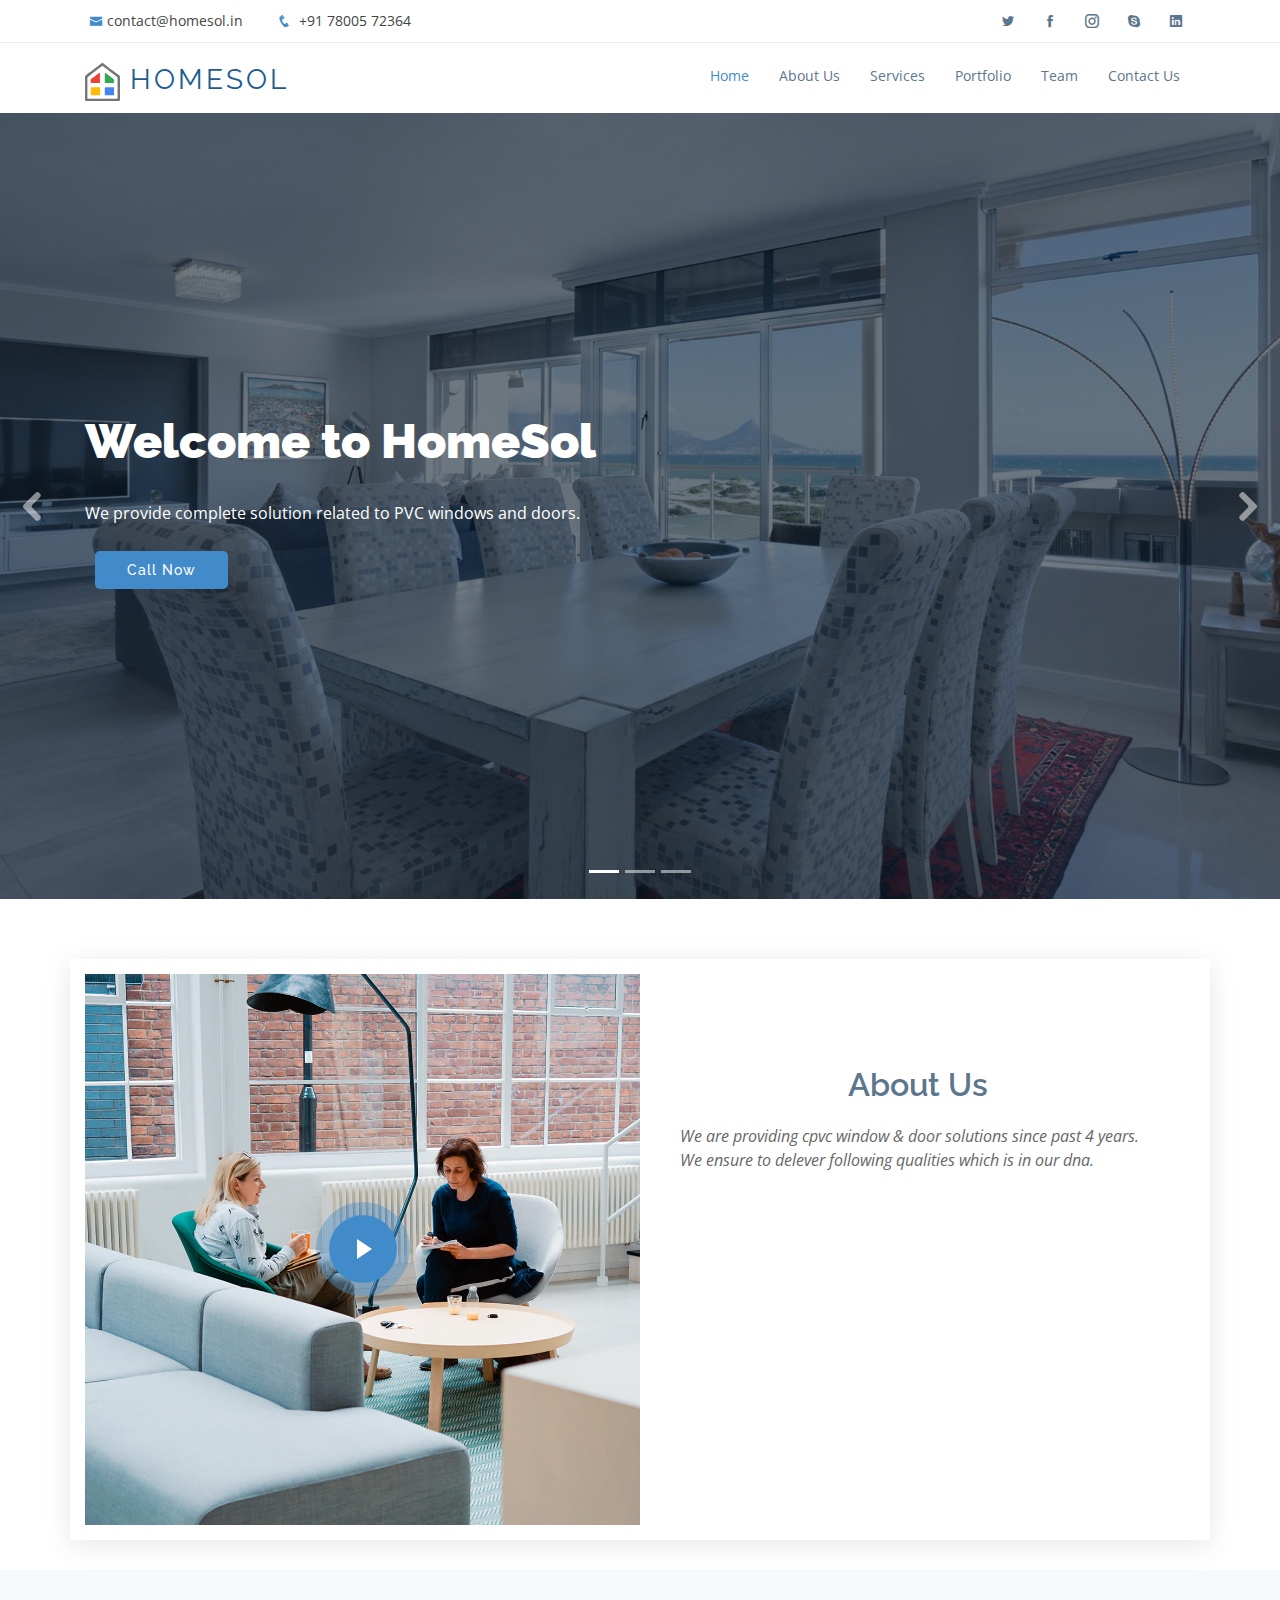
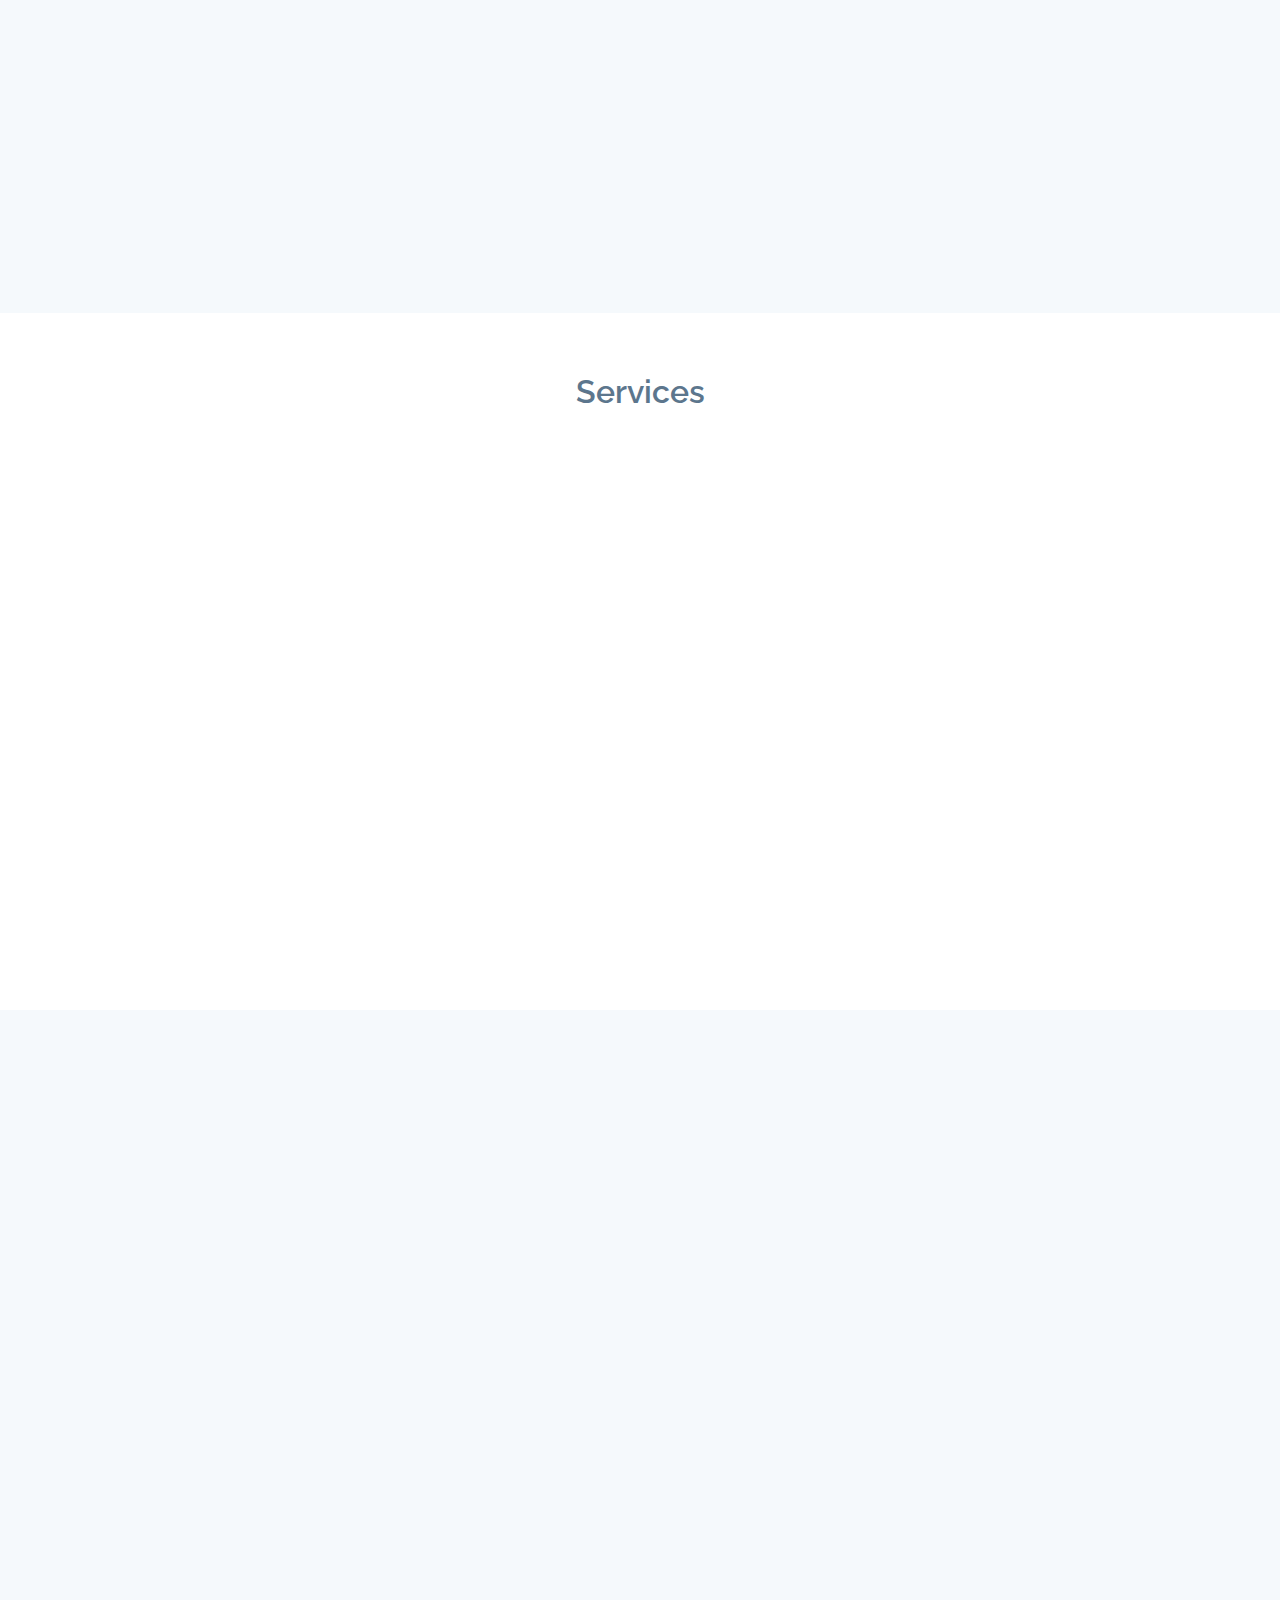
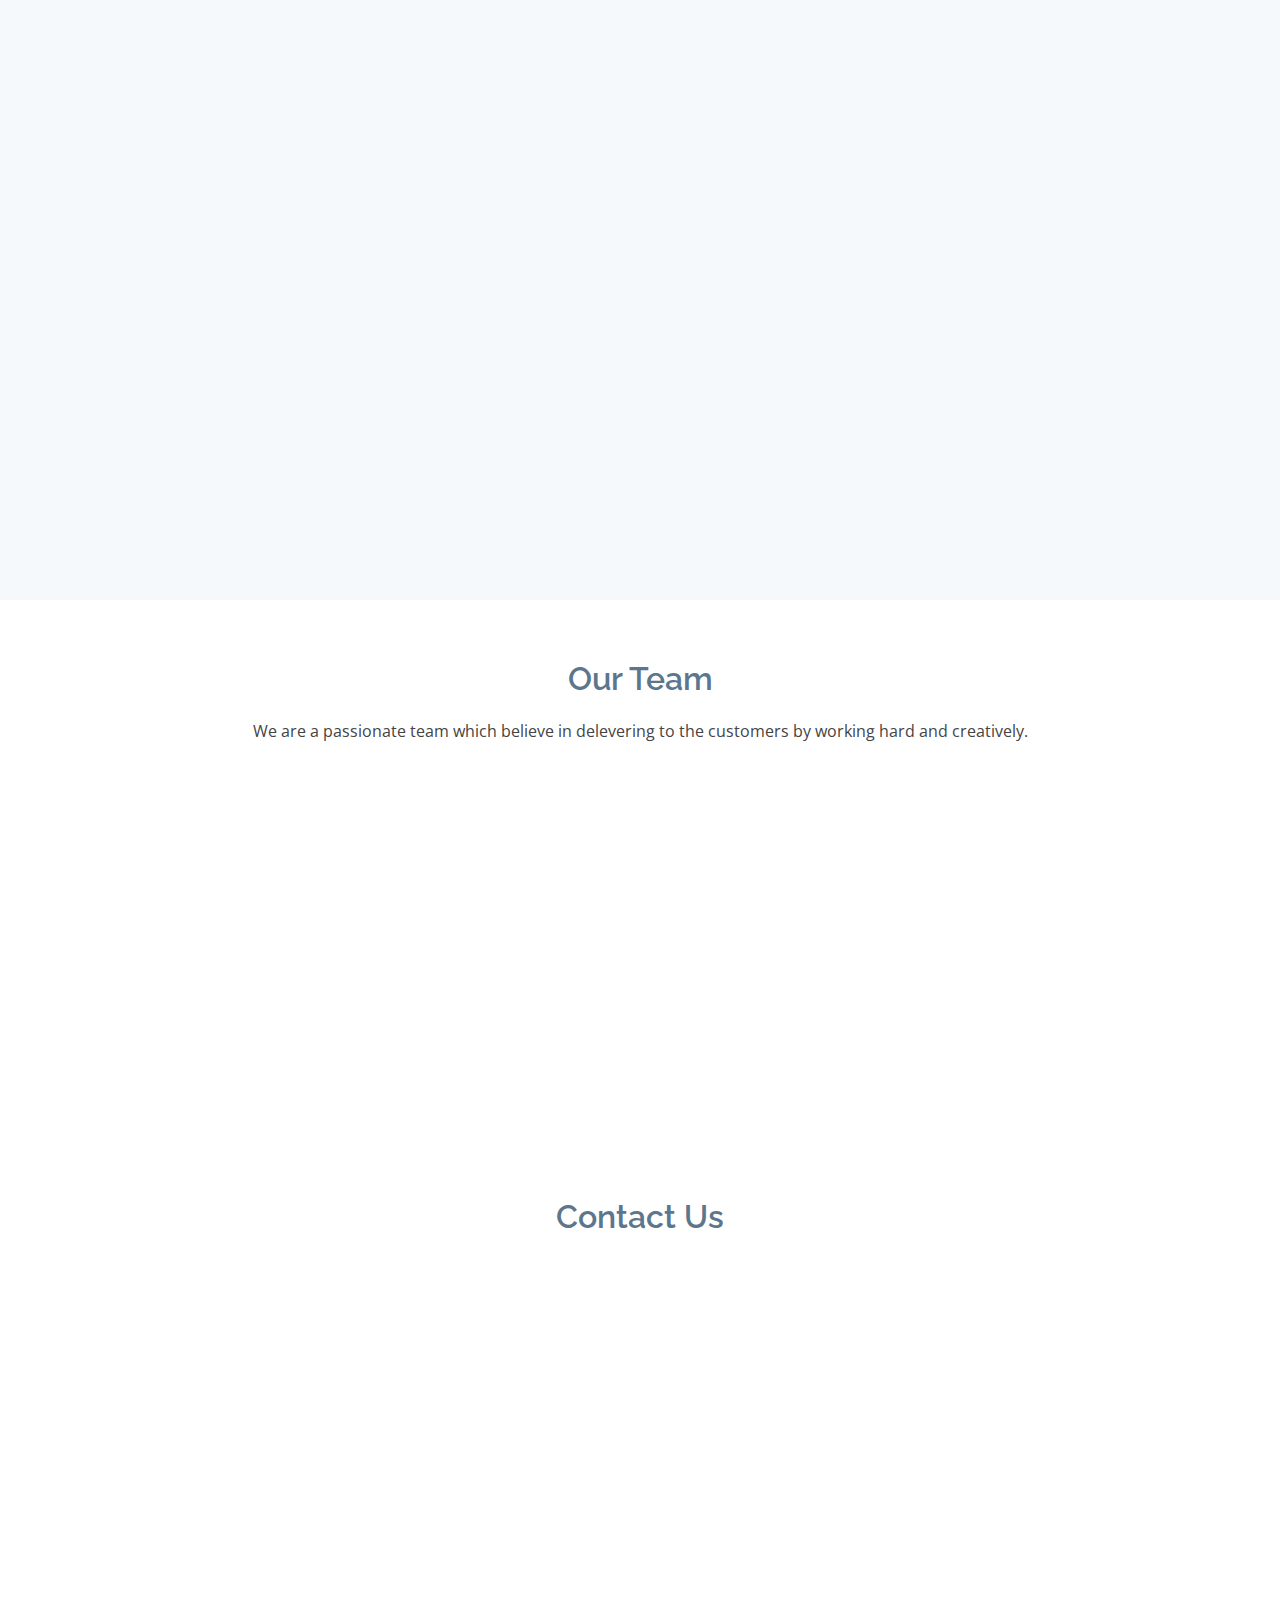
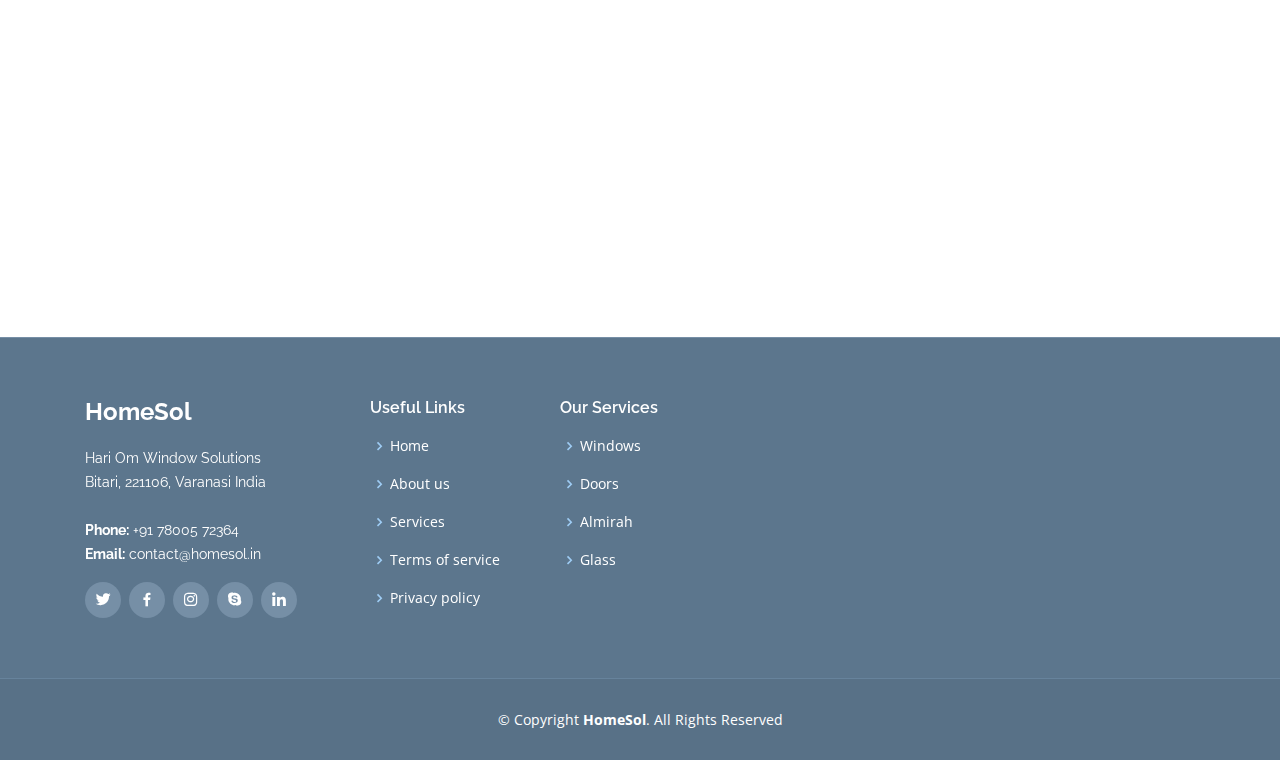
==== index.html @ f5798077 "removed dropdown" ====
<!DOCTYPE html>
<html lang="en">

<head>
  <meta charset="utf-8">
  <meta content="width=device-width, initial-scale=1.0" name="viewport">

  <title>HomeSol - Complete home solution</title>
  <meta content="" name="descriptison">
  <meta content="" name="keywords">

  <!-- Favicons -->
  <link href="assets/img/favicon.png" rel="icon">
  <link href="assets/img/apple-touch-icon.png" rel="apple-touch-icon">

  <!-- Google Fonts -->
  <link href="https://fonts.googleapis.com/css?family=Open+Sans:300,300i,400,400i,600,600i,700,700i|Raleway:300,300i,400,400i,600,600i,700,700i,900" rel="stylesheet">

  <!-- Vendor CSS Files -->
  <link href="assets/vendor/bootstrap/css/bootstrap.min.css" rel="stylesheet">
  <link href="assets/vendor/icofont/icofont.min.css" rel="stylesheet">
  <link href="assets/vendor/boxicons/css/boxicons.min.css" rel="stylesheet">
  <link href="assets/vendor/animate.css/animate.min.css" rel="stylesheet">
  <link href="assets/vendor/venobox/venobox.css" rel="stylesheet">
  <link href="assets/vendor/aos/aos.css" rel="stylesheet">

  <!-- Template Main CSS File -->
  <link href="assets/css/style.css" rel="stylesheet">

  <!-- =======================================================
  * Template Name: HomeSol - v2.0.1
  * Template URL: https://bootstrapmade.com/homesol-one-page-bootstrap-template-free/
  * Author: BootstrapMade.com
  * License: https://bootstrapmade.com/license/
  ======================================================== -->
</head>

<body>

  <!-- ======= Top Bar ======= -->
  <section id="topbar" class="d-none d-lg-block">
    <div class="container clearfix">
      <div class="contact-info float-left">
        <i class="icofont-envelope"></i><a href="mailto:contact@homesol.in">contact@homesol.in</a>
        <i class="icofont-phone"></i><a href="tel: +917800572364"> +91 78005 72364</a>
      </div>
      <div class="social-links float-right">
        <a href="#" class="twitter"><i class="icofont-twitter"></i></a>
        <a href="#" class="facebook"><i class="icofont-facebook"></i></a>
        <a href="#" class="instagram"><i class="icofont-instagram"></i></a>
        <a href="#" class="skype"><i class="icofont-skype"></i></a>
        <a href="#" class="linkedin"><i class="icofont-linkedin"></i></i></a>
      </div>
    </div>
  </section>

  <!-- ======= Header ======= -->
  <header id="header">
    <div class="container">

      <div class="logo float-left">
        <!-- <h1 class="text-light"><a href="index.html"><span>HOMESOL</span></a></h1> -->
        <!-- Uncomment below if you prefer to use an image logo -->
        <!-- <a href="index.html"><img src="assets/img/logo.png" alt="" class="img-fluid"></a>-->
        <h1><a href="index.html"><img src="assets/img/Logo.svg" width="35" height="35" alt="" class="img-fluid"><a href="index.html"><span> HOMESOL</span></a></a></h1>
      </div>

      <nav class="nav-menu float-right d-none d-lg-block">
        <ul>
          <li class="active"><a href="#header">Home</a></li>
          <li><a href="#about">About Us</a></li>
          <li><a href="#services">Services</a></li>
          <li><a href="#portfolio">Portfolio</a></li>
          <li><a href="#team">Team</a></li>
          <!-- <li class="drop-down"><a href="">Drop Down</a>
            <ul>
              <li><a href="#">Drop Down 1</a></li>
              <li class="drop-down"><a href="#">Drop Down 2</a>
                <ul>
                  <li><a href="#">Deep Drop Down 1</a></li>
                  <li><a href="#">Deep Drop Down 2</a></li>
                  <li><a href="#">Deep Drop Down 3</a></li>
                  <li><a href="#">Deep Drop Down 4</a></li>
                  <li><a href="#">Deep Drop Down 5</a></li>
                </ul>
              </li>
              <li><a href="#">Drop Down 3</a></li>
              <li><a href="#">Drop Down 4</a></li>
              <li><a href="#">Drop Down 5</a></li>
            </ul>
          </li> -->
          <li><a href="#contact">Contact Us</a></li>
        </ul>
      </nav><!-- .nav-menu -->

    </div>
  </header><!-- End Header -->

  <!-- ======= Hero Section ======= -->
  <section id="hero">
    <div class="hero-container">
      <div id="heroCarousel" class="carousel slide carousel-fade" data-ride="carousel">

        <ol class="carousel-indicators" id="hero-carousel-indicators"></ol>

        <div class="carousel-inner" role="listbox">

          <!-- Slide 1 -->
          <div class="carousel-item active" style="background-image: url('assets/img/slide/slide-1.jpg');">
            <div class="carousel-container">
              <div class="carousel-content container">
                <h2 class="animated fadeInDown">Welcome to <span>HomeSol</span></h2>
                <p class="animated fadeInUp">We provide complete solution related to PVC windows and doors.</p>
                <a href="tel: +917800572364" class="btn-get-started animated fadeInUp scrollto">Call Now</a>
              </div>
            </div>
          </div>

          <!-- Slide 2 -->
          <div class="carousel-item" style="background-image: url('assets/img/slide/slide-2.jpg');">
            <div class="carousel-container">
              <div class="carousel-content container">
                <h2 class="animated fadeInDown">Best CPVC windows</h2>
                <p class="animated fadeInUp">We provide complete solution related to PVC windows and doors.</p>
                <a href="tel: +917800572364" class="btn-get-started animated fadeInUp scrollto">Call Now</a>
              </div>
            </div>
          </div>

          <!-- Slide 3 -->
          <div class="carousel-item" style="background-image: url('assets/img/slide/slide-3.jpg');">
            <div class="carousel-container">
              <div class="carousel-content container">
                <h2 class="animated fadeInDown">Best CPVC doors</h2>
                <p class="animated fadeInUp">We provide complete solution related to PVC windows and doors.</p>
                <a href="tel: +917800572364" class="btn-get-started animated fadeInUp scrollto">Call Now</a>
              </div>
            </div>
          </div>

        </div>

        <a class="carousel-control-prev" href="#heroCarousel" role="button" data-slide="prev">
          <span class="carousel-control-prev-icon icofont-rounded-left" aria-hidden="true"></span>
          <span class="sr-only">Previous</span>
        </a>
        <a class="carousel-control-next" href="#heroCarousel" role="button" data-slide="next">
          <span class="carousel-control-next-icon icofont-rounded-right" aria-hidden="true"></span>
          <span class="sr-only">Next</span>
        </a>

      </div>
    </div>
  </section><!-- End Hero -->

  <main id="main">

    <!-- ======= About Us Section ======= -->
    <section id="about" class="about">
      <div class="container">

        <div class="row no-gutters">
          <div class="col-lg-6 video-box">
            <img src="assets/img/about.jpg" class="img-fluid" alt="">
            <a href="https://www.youtube.com/watch?v=jDDaplaOz7Q" class="venobox play-btn mb-4" data-vbtype="video" data-autoplay="true"></a>
          </div>

          <div class="col-lg-6 d-flex flex-column justify-content-center about-content">

            <div class="section-title">
              <h2>About Us</h2>
              <p>We are providing cpvc window & door solutions since past 4 years. We ensure to delever following qualities which is in our dna.</p>
            </div>

            <div class="icon-box" data-aos="fade-up" data-aos-delay="100">
              <div class="icon"><i class="bx bx-fingerprint"></i></div>
              <h4 class="title"><a href="">Long Lasting</a></h4>
              <p class="description">We ensure to use best materials availabe in the domain to ensure the long life of the products we delever.</p>
            </div>

            <div class="icon-box" data-aos="fade-up" data-aos-delay="100">
              <div class="icon"><i class="bx bx-gift"></i></div>
              <h4 class="title"><a href="">Plesant desing</a></h4>
              <p class="description">We also carefully design the modern products which attracts the people</p>
            </div>

          </div>
        </div>

      </div>
    </section><!-- End About Us Section -->

    <!-- ======= About Lists Section ======= -->
    
    <!-- <section class="about-lists">
      <div class="container">

        <div class="row no-gutters">

          <div class="col-lg-4 col-md-6 content-item" data-aos="fade-up">
            <span>01</span>
            <h4>Lorem Ipsum</h4>
            <p>Ulamco laboris nisi ut aliquip ex ea commodo consequat. Et consectetur ducimus vero placeat</p>
          </div>

          <div class="col-lg-4 col-md-6 content-item" data-aos="fade-up" data-aos-delay="100">
            <span>02</span>
            <h4>Repellat Nihil</h4>
            <p>Dolorem est fugiat occaecati voluptate velit esse. Dicta veritatis dolor quod et vel dire leno para dest</p>
          </div>

          <div class="col-lg-4 col-md-6 content-item" data-aos="fade-up" data-aos-delay="200">
            <span>03</span>
            <h4> Ad ad velit qui</h4>
            <p>Molestiae officiis omnis illo asperiores. Aut doloribus vitae sunt debitis quo vel nam quis</p>
          </div>

          <div class="col-lg-4 col-md-6 content-item" data-aos="fade-up" data-aos-delay="300">
            <span>04</span>
            <h4>Repellendus molestiae</h4>
            <p>Inventore quo sint a sint rerum. Distinctio blanditiis deserunt quod soluta quod nam mider lando casa</p>
          </div>

          <div class="col-lg-4 col-md-6 content-item" data-aos="fade-up" data-aos-delay="400">
            <span>05</span>
            <h4>Sapiente Magnam</h4>
            <p>Vitae dolorem in deleniti ipsum omnis tempore voluptatem. Qui possimus est repellendus est quibusdam</p>
          </div>

          <div class="col-lg-4 col-md-6 content-item" data-aos="fade-up" data-aos-delay="500">
            <span>06</span>
            <h4>Facilis Impedit</h4>
            <p>Quis eum numquam veniam ea voluptatibus voluptas. Excepturi aut nostrum repudiandae voluptatibus corporis sequi</p>
          </div>

        </div>

      </div>
    </section> -->
    
    <!-- End About Lists Section -->

    <!-- ======= Counts Section ======= -->
    <section class="counts section-bg">
      <div class="container">

        <div class="row">

          <div class="col-lg-3 col-md-6 text-center" data-aos="fade-up">
            <div class="count-box">
              <i class="icofont-simple-smile" style="color: #20b38e;"></i>
              <span data-toggle="counter-up">232</span>
              <p>Happy Clients</p>
            </div>
          </div>

          <div class="col-lg-3 col-md-6 text-center" data-aos="fade-up" data-aos-delay="200">
            <div class="count-box">
              <i class="icofont-document-folder" style="color: #c042ff;"></i>
              <span data-toggle="counter-up">521</span>
              <p>Projects</p>
            </div>
          </div>

          <div class="col-lg-3 col-md-6 text-center" data-aos="fade-up" data-aos-delay="400">
            <div class="count-box">
              <i class="icofont-live-support" style="color: #46d1ff;"></i>
              <span data-toggle="counter-up">1,463</span>
              <p>Hours Of Support</p>
            </div>
          </div>

          <div class="col-lg-3 col-md-6 text-center" data-aos="fade-up" data-aos-delay="600">
            <div class="count-box">
              <i class="icofont-users-alt-5" style="color: #ffb459;"></i>
              <span data-toggle="counter-up">15</span>
              <p>Hard Workers</p>
            </div>
          </div>

        </div>

      </div>
    </section><!-- End Counts Section -->

    <!-- ======= Services Section ======= -->
    <section id="services" class="services">
      <div class="container">

        <div class="section-title">
          <h2>Services</h2>
        </div>

        <div class="row">
          <div class="col-lg-4 col-md-6 icon-box" data-aos="fade-up">
            <div class="icon"><i class="icofont-computer"></i></div>
            <h4 class="title"><a href="">Windows</a></h4>
            <p class="description">We are experienced in designing and manufacturing customized windows with multiple desings and colours</p>
          </div>
          <div class="col-lg-4 col-md-6 icon-box" data-aos="fade-up" data-aos-delay="100">
            <div class="icon"><i class="icofont-chart-bar-graph"></i></div>
            <h4 class="title"><a href="">Doors</a></h4>
            <p class="description">We are experienced in designing and manufacturing customized doors with multiple desings and colours</p>
          </div>
          <div class="col-lg-4 col-md-6 icon-box" data-aos="fade-up" data-aos-delay="200">
            <div class="icon"><i class="icofont-earth"></i></div>
            <h4 class="title"><a href="">Almirah</a></h4>
            <p class="description">We are experienced in designing and manufacturing customized almiras with multiple desings and colours</p>
          </div>
          <div class="col-lg-4 col-md-6 icon-box" data-aos="fade-up" data-aos-delay="300">
            <div class="icon"><i class="icofont-image"></i></div>
            <h4 class="title"><a href="">Exterial windows</a></h4>
            <p class="description">We are experienced in designing and manufacturing customized external windows with glass to protect from rain and wind</p>
          </div>
          <div class="col-lg-4 col-md-6 icon-box" data-aos="fade-up" data-aos-delay="400">
            <div class="icon"><i class="icofont-settings"></i></div>
            <h4 class="title"><a href="">Glasses</a></h4>
            <p class="description">We provide solutions with toughened and colourful glasses</p>
          </div>
  
        </div>

      </div>
    </section><!-- End Services Section -->

    <!-- ======= Our Portfolio Section ======= -->
    <section id="portfolio" class="portfolio section-bg">
      <div class="container" data-aos="fade-up" data-aos-delay="100">

        <div class="section-title">
          <h2>Our Portfolio</h2>
          <p>We have worked on 100s of sites. some of the examples are provided below</p>
        </div>

        <div class="row">
          <div class="col-lg-12">
            <ul id="portfolio-flters">
              <li data-filter="*" class="filter-active">All</li>
              <li data-filter=".filter-app">Window</li>
              <li data-filter=".filter-card">Door</li>
              <li data-filter=".filter-web">Almirah</li>
            </ul>
          </div>
        </div>

        <div class="row portfolio-container">

          <div class="col-lg-4 col-md-6 portfolio-item filter-app">
            <div class="portfolio-wrap">
              <img src="assets/img/portfolio/portfolio-1.jpg" class="img-fluid" alt="">
              <div class="portfolio-info">
                <h4>Window 1</h4>
                <p>Window</p>
                <div class="portfolio-links">
                  <a href="assets/img/portfolio/portfolio-1.jpg" data-gall="portfolioGallery" class="venobox" title="Window 1"><i class="icofont-eye"></i></a>
                  <a href="#" title="More Details"><i class="icofont-external-link"></i></a>
                </div>
              </div>
            </div>
          </div>

          <div class="col-lg-4 col-md-6 portfolio-item filter-web">
            <div class="portfolio-wrap">
              <img src="assets/img/portfolio/portfolio-2.jpg" class="img-fluid" alt="">
              <div class="portfolio-info">
                <h4>Almirah 3</h4>
                <p>Almirah</p>
                <div class="portfolio-links">
                  <a href="assets/img/portfolio/portfolio-2.jpg" data-gall="portfolioGallery" class="venobox" title="Almirah 3"><i class="icofont-eye"></i></a>
                  <a href="#" title="More Details"><i class="icofont-external-link"></i></a>
                </div>
              </div>
            </div>
          </div>

          <div class="col-lg-4 col-md-6 portfolio-item filter-app">
            <div class="portfolio-wrap">
              <img src="assets/img/portfolio/portfolio-3.jpg" class="img-fluid" alt="">
              <div class="portfolio-info">
                <h4>Window 2</h4>
                <p>Window</p>
                <div class="portfolio-links">
                  <a href="assets/img/portfolio/portfolio-3.jpg" data-gall="portfolioGallery" class="venobox" title="Window 2"><i class="icofont-eye"></i></a>
                  <a href="#" title="More Details"><i class="icofont-external-link"></i></a>
                </div>
              </div>
            </div>
          </div>

          <div class="col-lg-4 col-md-6 portfolio-item filter-card">
            <div class="portfolio-wrap">
              <img src="assets/img/portfolio/portfolio-4.jpg" class="img-fluid" alt="">
              <div class="portfolio-info">
                <h4>Door 2</h4>
                <p>Door</p>
                <div class="portfolio-links">
                  <a href="assets/img/portfolio/portfolio-4.jpg" data-gall="portfolioGallery" class="venobox" title="Door 2"><i class="icofont-eye"></i></a>
                  <a href="#" title="More Details"><i class="icofont-external-link"></i></a>
                </div>
              </div>
            </div>
          </div>

          <div class="col-lg-4 col-md-6 portfolio-item filter-web">
            <div class="portfolio-wrap">
              <img src="assets/img/portfolio/portfolio-5.jpg" class="img-fluid" alt="">
              <div class="portfolio-info">
                <h4>Almirah 2</h4>
                <p>Almirah</p>
                <div class="portfolio-links">
                  <a href="assets/img/portfolio/portfolio-5.jpg" data-gall="portfolioGallery" class="venobox" title="Web 2"><i class="icofont-eye"></i></a>
                  <a href="#" title="More Details"><i class="icofont-external-link"></i></a>
                </div>
              </div>
            </div>
          </div>

          <div class="col-lg-4 col-md-6 portfolio-item filter-app">
            <div class="portfolio-wrap">
              <img src="assets/img/portfolio/portfolio-6.jpg" class="img-fluid" alt="">
              <div class="portfolio-info">
                <h4>Window 3</h4>
                <p>Window</p>
                <div class="portfolio-links">
                  <a href="assets/img/portfolio/portfolio-6.jpg" data-gall="portfolioGallery" class="venobox" title="Window 3"><i class="icofont-eye"></i></a>
                  <a href="#" title="More Details"><i class="icofont-external-link"></i></a>
                </div>
              </div>
            </div>
          </div>

          <div class="col-lg-4 col-md-6 portfolio-item filter-card">
            <div class="portfolio-wrap">
              <img src="assets/img/portfolio/portfolio-7.jpg" class="img-fluid" alt="">
              <div class="portfolio-info">
                <h4>Door 1</h4>
                <p>Door</p>
                <div class="portfolio-links">
                  <a href="assets/img/portfolio/portfolio-7.jpg" data-gall="portfolioGallery" class="venobox" title="Door 1"><i class="icofont-eye"></i></a>
                  <a href="#" title="More Details"><i class="icofont-external-link"></i></a>
                </div>
              </div>
            </div>
          </div>

          <div class="col-lg-4 col-md-6 portfolio-item filter-card">
            <div class="portfolio-wrap">
              <img src="assets/img/portfolio/portfolio-8.jpg" class="img-fluid" alt="">
              <div class="portfolio-info">
                <h4>Door 3</h4>
                <p>Door</p>
                <div class="portfolio-links">
                  <a href="assets/img/portfolio/portfolio-8.jpg" data-gall="portfolioGallery" class="venobox" title="Door 3"><i class="icofont-eye"></i></a>
                  <a href="#" title="More Details"><i class="icofont-external-link"></i></a>
                </div>
              </div>
            </div>
          </div>

          <div class="col-lg-4 col-md-6 portfolio-item filter-web">
            <div class="portfolio-wrap">
              <img src="assets/img/portfolio/portfolio-9.jpg" class="img-fluid" alt="">
              <div class="portfolio-info">
                <h4>Almirah 3</h4>
                <p>Almirah</p>
                <div class="portfolio-links">
                  <a href="assets/img/portfolio/portfolio-9.jpg" data-gall="portfolioGallery" class="venobox" title="Almirah 3"><i class="icofont-eye"></i></a>
                  <a href="#" title="More Details"><i class="icofont-external-link"></i></a>
                </div>
              </div>
            </div>
          </div>

        </div>

      </div>
    </section><!-- End Our Portfolio Section -->

    <!-- ======= Our Team Section ======= -->
    <section id="team" class="team">
      <div class="container">

        <div class="section-title">
          <h2>Our Team</h2>
          <p>We are a passionate team which believe in delevering to the customers by working hard and creatively.</p>
        </div>

        <div class="row">

          <div class="col-xl-3 col-lg-4 col-md-6" data-aos="fade-up">
            <div class="member">
              <div class="pic"><img src="assets/img/team/team-1.jpg" class="img-fluid" alt=""></div>
              <div class="member-info">
                <h4>Ram Gopal Singh</h4>
                <span>Proprietor</span>
                <div class="social">
                  <a href=""><i class="icofont-twitter"></i></a>
                  <a href=""><i class="icofont-facebook"></i></a>
                  <a href=""><i class="icofont-instagram"></i></a>
                  <a href=""><i class="icofont-linkedin"></i></a>
                </div>
              </div>
            </div>
          </div>

          <div class="col-xl-3 col-lg-4 col-md-6" data-aos="fade-up" data-aos-delay="100">
            <div class="member">
              <div class="pic"><img src="assets/img/team/team-2.jpg" class="img-fluid" alt=""></div>
              <div class="member-info">
                <h4>Joginder Patel</h4>
                <span>ABCD</span>
                <div class="social">
                  <a href=""><i class="icofont-twitter"></i></a>
                  <a href=""><i class="icofont-facebook"></i></a>
                  <a href=""><i class="icofont-instagram"></i></a>
                  <a href=""><i class="icofont-linkedin"></i></a>
                </div>
              </div>
            </div>
          </div>

          <!-- <div class="col-xl-3 col-lg-4 col-md-6" data-aos="fade-up" data-aos-delay="200">
            <div class="member">
              <div class="pic"><img src="assets/img/team/team-3.jpg" class="img-fluid" alt=""></div>
              <div class="member-info">
                <h4>William Anderson</h4>
                <span>CTO</span>
                <div class="social">
                  <a href=""><i class="icofont-twitter"></i></a>
                  <a href=""><i class="icofont-facebook"></i></a>
                  <a href=""><i class="icofont-instagram"></i></a>
                  <a href=""><i class="icofont-linkedin"></i></a>
                </div>
              </div>
            </div>
          </div>

          <div class="col-xl-3 col-lg-4 col-md-6" data-aos="fade-up" data-aos-delay="300">
            <div class="member">
              <div class="pic"><img src="assets/img/team/team-4.jpg" class="img-fluid" alt=""></div>
              <div class="member-info">
                <h4>Amanda Jepson</h4>
                <span>Accountant</span>
                <div class="social">
                  <a href=""><i class="icofont-twitter"></i></a>
                  <a href=""><i class="icofont-facebook"></i></a>
                  <a href=""><i class="icofont-instagram"></i></a>
                  <a href=""><i class="icofont-linkedin"></i></a>
                </div>
              </div>
            </div>
          </div>

        </div>

      </div> -->
    </section><!-- End Our Team Section -->

    <!-- ======= Frequently Asked Questions Section ======= -->
    <!-- <section id="faq" class="faq section-bg">
      <div class="container">

        <div class="section-title">
          <h2>Frequently Asked Questions</h2>
        </div>

        <div class="row  d-flex align-items-stretch">

          <div class="col-lg-6 faq-item" data-aos="fade-up">
            <h4>Non consectetur a erat nam at lectus urna duis?</h4>
            <p>
              Feugiat pretium nibh ipsum consequat. Tempus iaculis urna id volutpat lacus laoreet non curabitur gravida. Venenatis lectus magna fringilla urna porttitor rhoncus dolor purus non.
            </p>
          </div>

          <div class="col-lg-6 faq-item" data-aos="fade-up" data-aos-delay="100">
            <h4>Feugiat scelerisque varius morbi enim nunc faucibus a pellentesque?</h4>
            <p>
              Dolor sit amet consectetur adipiscing elit pellentesque habitant morbi. Id interdum velit laoreet id donec ultrices. Fringilla phasellus faucibus scelerisque eleifend donec pretium. Est pellentesque elit ullamcorper dignissim.
            </p>
          </div>

          <div class="col-lg-6 faq-item" data-aos="fade-up" data-aos-delay="200">
            <h4>Dolor sit amet consectetur adipiscing elit pellentesque habitant morbi?</h4>
            <p>
              Eleifend mi in nulla posuere sollicitudin aliquam ultrices sagittis orci. Faucibus pulvinar elementum integer enim. Sem nulla pharetra diam sit amet nisl suscipit. Rutrum tellus pellentesque eu tincidunt. Lectus urna duis convallis convallis tellus.
            </p>
          </div>

          <div class="col-lg-6 faq-item" data-aos="fade-up" data-aos-delay="300">
            <h4>Ac odio tempor orci dapibus. Aliquam eleifend mi in nulla?</h4>
            <p>
              Dolor sit amet consectetur adipiscing elit pellentesque habitant morbi. Id interdum velit laoreet id donec ultrices. Fringilla phasellus faucibus scelerisque eleifend donec pretium. Est pellentesque elit ullamcorper dignissim.
            </p>
          </div>

          <div class="col-lg-6 faq-item" data-aos="fade-up" data-aos-delay="400">
            <h4>Tempus quam pellentesque nec nam aliquam sem et tortor consequat?</h4>
            <p>
              Molestie a iaculis at erat pellentesque adipiscing commodo. Dignissim suspendisse in est ante in. Nunc vel risus commodo viverra maecenas accumsan. Sit amet nisl suscipit adipiscing bibendum est. Purus gravida quis blandit turpis cursus in
            </p>
          </div>

          <div class="col-lg-6 faq-item" data-aos="fade-up" data-aos-delay="500">
            <h4>Tortor vitae purus faucibus ornare. Varius vel pharetra vel turpis nunc eget lorem dolor?</h4>
            <p>
              Laoreet sit amet cursus sit amet dictum sit amet justo. Mauris vitae ultricies leo integer malesuada nunc vel. Tincidunt eget nullam non nisi est sit amet. Turpis nunc eget lorem dolor sed. Ut venenatis tellus in metus vulputate eu scelerisque.
            </p>
          </div>

        </div>

      </div>
    </section> -->
    
    <!-- End Frequently Asked Questions Section -->

    <!-- ======= Contact Us Section ======= -->
    <section id="contact" class="contact">
      <div class="container">

        <div class="section-title">
          <h2>Contact Us</h2>
        </div>

        <div class="row">

          <div class="col-lg-6 d-flex align-items-stretch" data-aos="fade-up">
            <div class="info-box">
              <i class="bx bx-map"></i>
              <h3>Our Address</h3>
              <p>Hari Om Windows Solutions, Bhitari</p>
            </div>
          </div>

          <div class="col-lg-3 d-flex align-items-stretch" data-aos="fade-up" data-aos-delay="100">
            <div class="info-box">
              <i class="bx bx-envelope"></i>
              <h3>Email Us</h3>
              <p>contact@homesol.in<br>contact@homesol.in</p>
            </div>
          </div>

          <div class="col-lg-3 d-flex align-items-stretch" data-aos="fade-up" data-aos-delay="200">
            <div class="info-box ">
              <i class="bx bx-phone-call"></i>
              <h3>Call Us</h3>
              <p>+91 78005 72364<br>Number 2</p>
            </div>
          </div>

          <div class="col-lg-12" data-aos="fade-up" data-aos-delay="300">
            <form action="forms/contact.php" method="post" role="form" class="php-email-form">
              <div class="form-row">
                <div class="col-lg-6 form-group">
                  <input type="text" name="name" class="form-control" id="name" placeholder="Your Name" data-rule="minlen:4" data-msg="Please enter at least 4 chars" />
                  <div class="validate"></div>
                </div>
                <div class="col-lg-6 form-group">
                  <input type="email" class="form-control" name="email" id="email" placeholder="Your Email" data-rule="email" data-msg="Please enter a valid email" />
                  <div class="validate"></div>
                </div>
              </div>
              <div class="form-group">
                <input type="text" class="form-control" name="subject" id="subject" placeholder="Subject" data-rule="minlen:4" data-msg="Please enter at least 8 chars of subject" />
                <div class="validate"></div>
              </div>
              <div class="form-group">
                <textarea class="form-control" name="message" rows="5" data-rule="required" data-msg="Please write something for us" placeholder="Message"></textarea>
                <div class="validate"></div>
              </div>
              <div class="mb-3">
                <div class="loading">Loading</div>
                <div class="error-message"></div>
                <div class="sent-message">Your message has been sent. Thank you!</div>
              </div>
              <div class="text-center"><button type="submit">Send Message</button></div>
            </form>
          </div>

        </div>

      </div>
    </section><!-- End Contact Us Section -->

  </main><!-- End #main -->

  <!-- ======= Footer ======= -->
  <footer id="footer">
    <div class="footer-top">
      <div class="container">
        <div class="row">

          <div class="col-lg-3 col-md-6 footer-info">
            <h3>HomeSol</h3>
            <p>
              Hari Om Window Solutions<br>
              Bitari, 221106, Varanasi India<br><br>
              <strong>Phone:</strong> +91 78005 72364<br>
              <strong>Email:</strong> contact@homesol.in<br>
            </p>
            <div class="social-links mt-3">
              <a href="#" class="twitter"><i class="bx bxl-twitter"></i></a>
              <a href="#" class="facebook"><i class="bx bxl-facebook"></i></a>
              <a href="#" class="instagram"><i class="bx bxl-instagram"></i></a>
              <a href="#" class="google-plus"><i class="bx bxl-skype"></i></a>
              <a href="#" class="linkedin"><i class="bx bxl-linkedin"></i></a>
            </div>
          </div>

          <div class="col-lg-2 col-md-6 footer-links">
            <h4>Useful Links</h4>
            <ul>
              <li><i class="bx bx-chevron-right"></i> <a href="#">Home</a></li>
              <li><i class="bx bx-chevron-right"></i> <a href="#">About us</a></li>
              <li><i class="bx bx-chevron-right"></i> <a href="#">Services</a></li>
              <li><i class="bx bx-chevron-right"></i> <a href="#">Terms of service</a></li>
              <li><i class="bx bx-chevron-right"></i> <a href="#">Privacy policy</a></li>
            </ul>
          </div>

          <div class="col-lg-3 col-md-6 footer-links">
            <h4>Our Services</h4>
            <ul>
              <li><i class="bx bx-chevron-right"></i> <a href="#">Windows</a></li>
              <li><i class="bx bx-chevron-right"></i> <a href="#">Doors</a></li>
              <li><i class="bx bx-chevron-right"></i> <a href="#">Almirah</a></li>
              <li><i class="bx bx-chevron-right"></i> <a href="#">Glass</a></li>
            </ul>
          </div>

          <!-- <div class="col-lg-4 col-md-6 footer-newsletter">
            <h4>Our Newsletter</h4>
            <p>Tamen quem nulla quae legam multos aute sint culpa legam noster magna</p>
            <form action="" method="post">
              <input type="email" name="email"><input type="submit" value="Subscribe">
            </form>

          </div> -->

        </div>
      </div>
    </div>

    <div class="container">
      <div class="copyright">
        &copy; Copyright <strong><span>HomeSol</span></strong>. All Rights Reserved
      </div>
      <!-- <div class="credits">
        Designed by <a href="https://bootstrapmade.com/">BootstrapMade</a>
      </div> -->
    </div>
  </footer><!-- End Footer -->

  <a href="#" class="back-to-top"><i class="icofont-simple-up"></i></a>

  <!-- Vendor JS Files -->
  <script src="assets/vendor/jquery/jquery.min.js"></script>
  <script src="assets/vendor/bootstrap/js/bootstrap.bundle.min.js"></script>
  <script src="assets/vendor/jquery.easing/jquery.easing.min.js"></script>
  <script src="assets/vendor/php-email-form/validate.js"></script>
  <script src="assets/vendor/jquery-sticky/jquery.sticky.js"></script>
  <script src="assets/vendor/venobox/venobox.min.js"></script>
  <script src="assets/vendor/waypoints/jquery.waypoints.min.js"></script>
  <script src="assets/vendor/counterup/counterup.min.js"></script>
  <script src="assets/vendor/isotope-layout/isotope.pkgd.min.js"></script>
  <script src="assets/vendor/aos/aos.js"></script>

  <!-- Template Main JS File -->
  <script src="assets/js/main.js"></script>

</body>

</html>
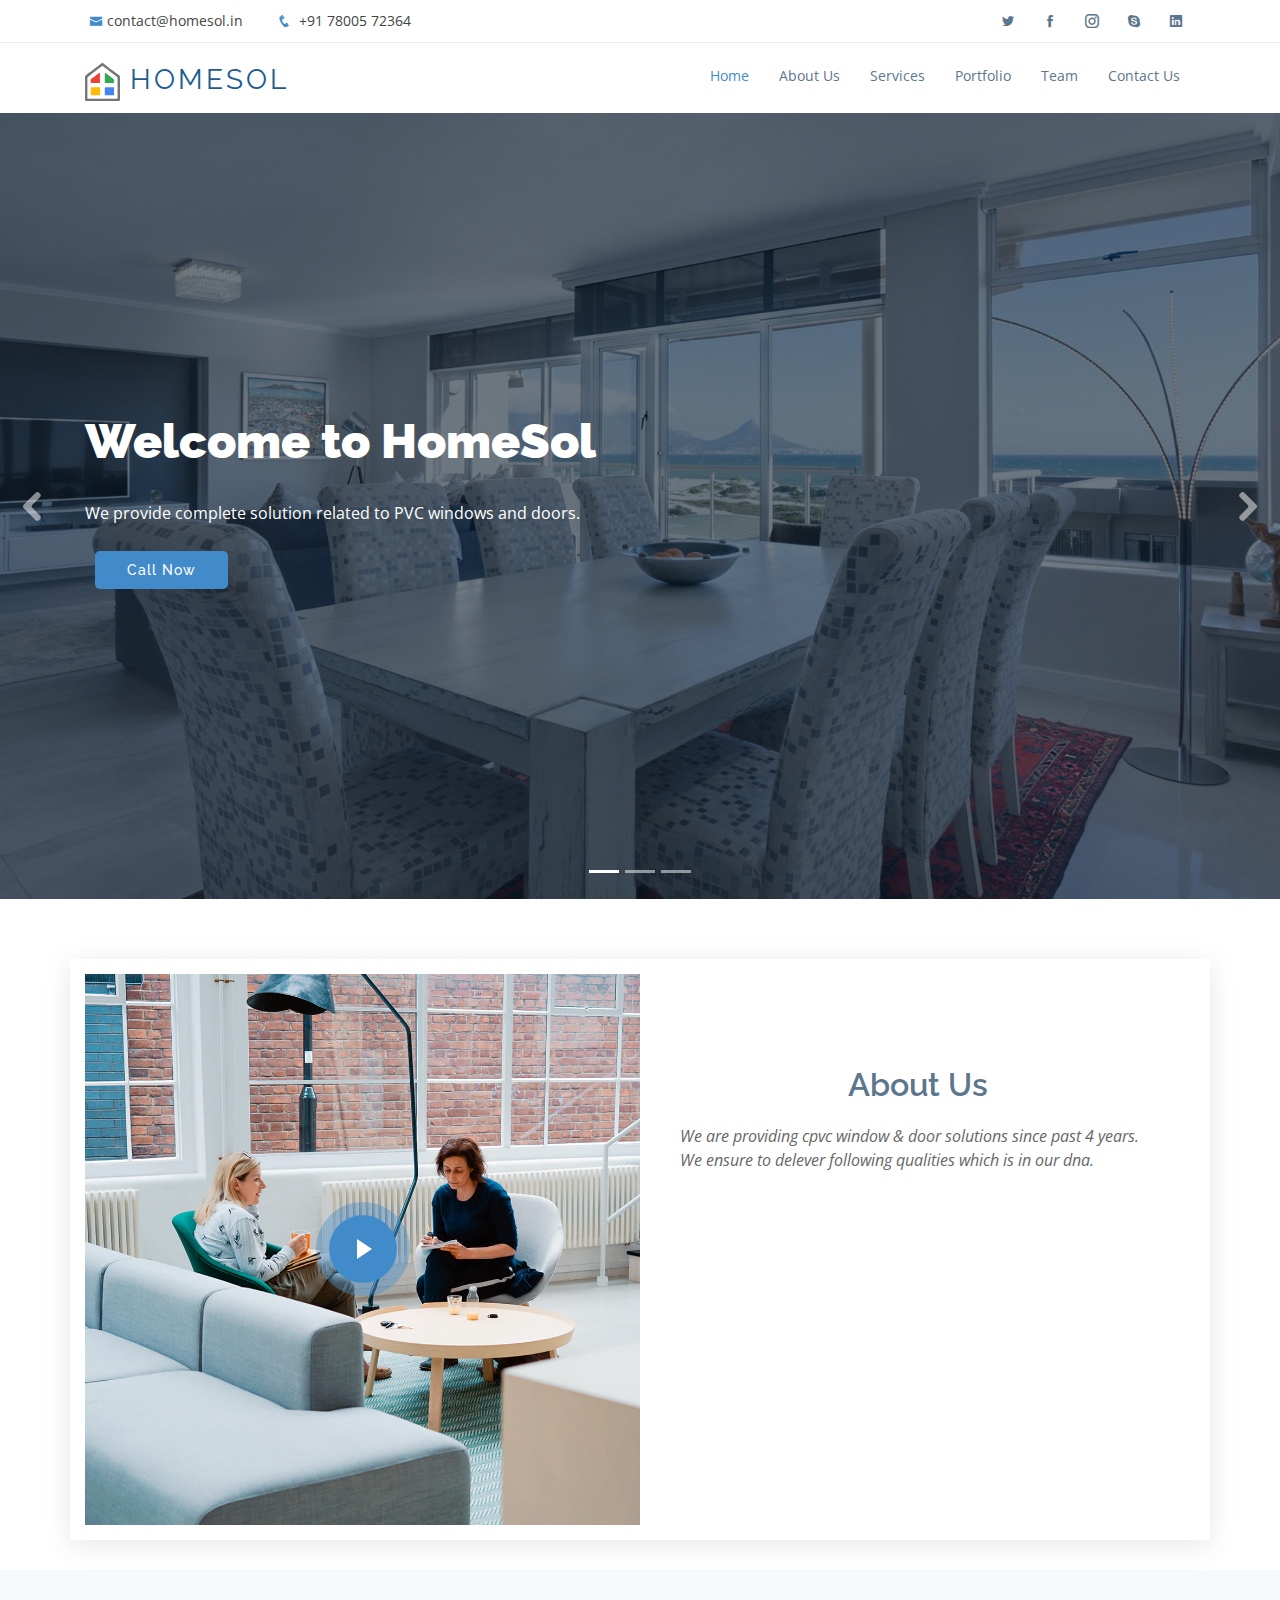
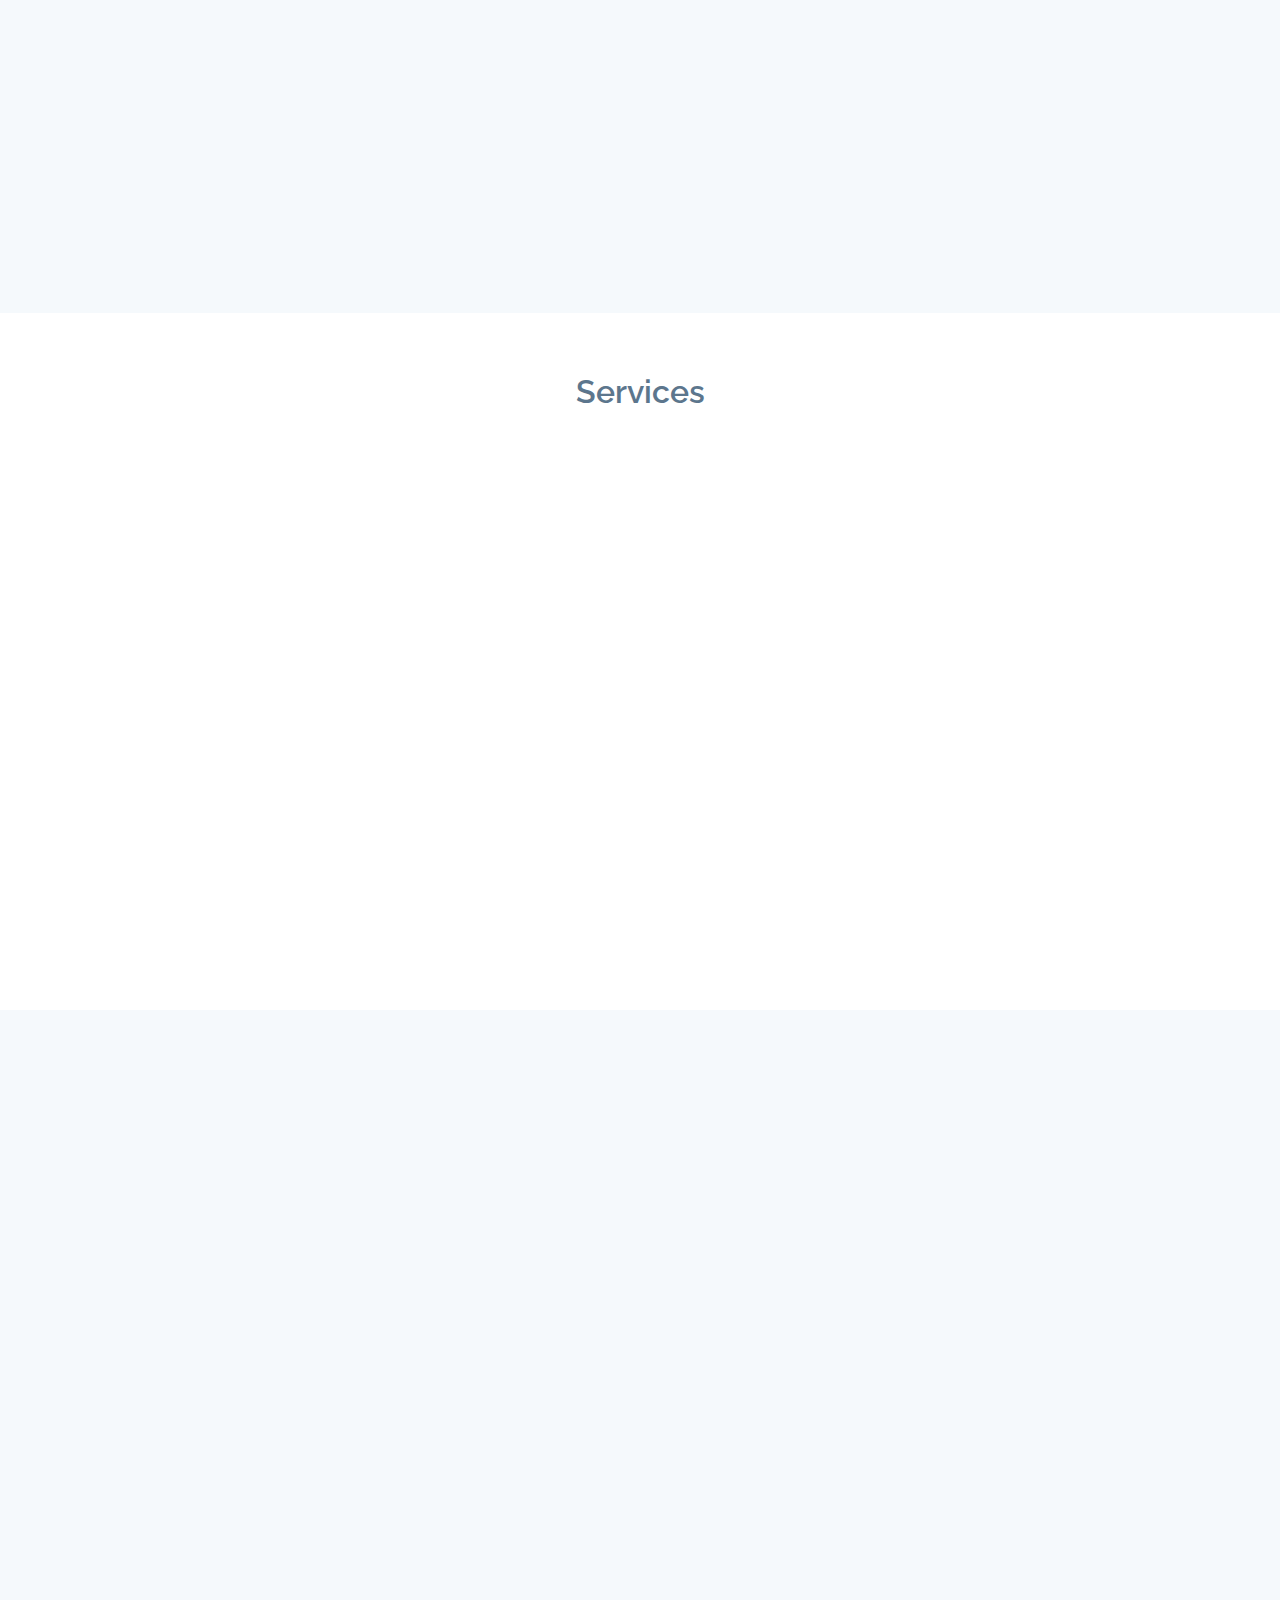
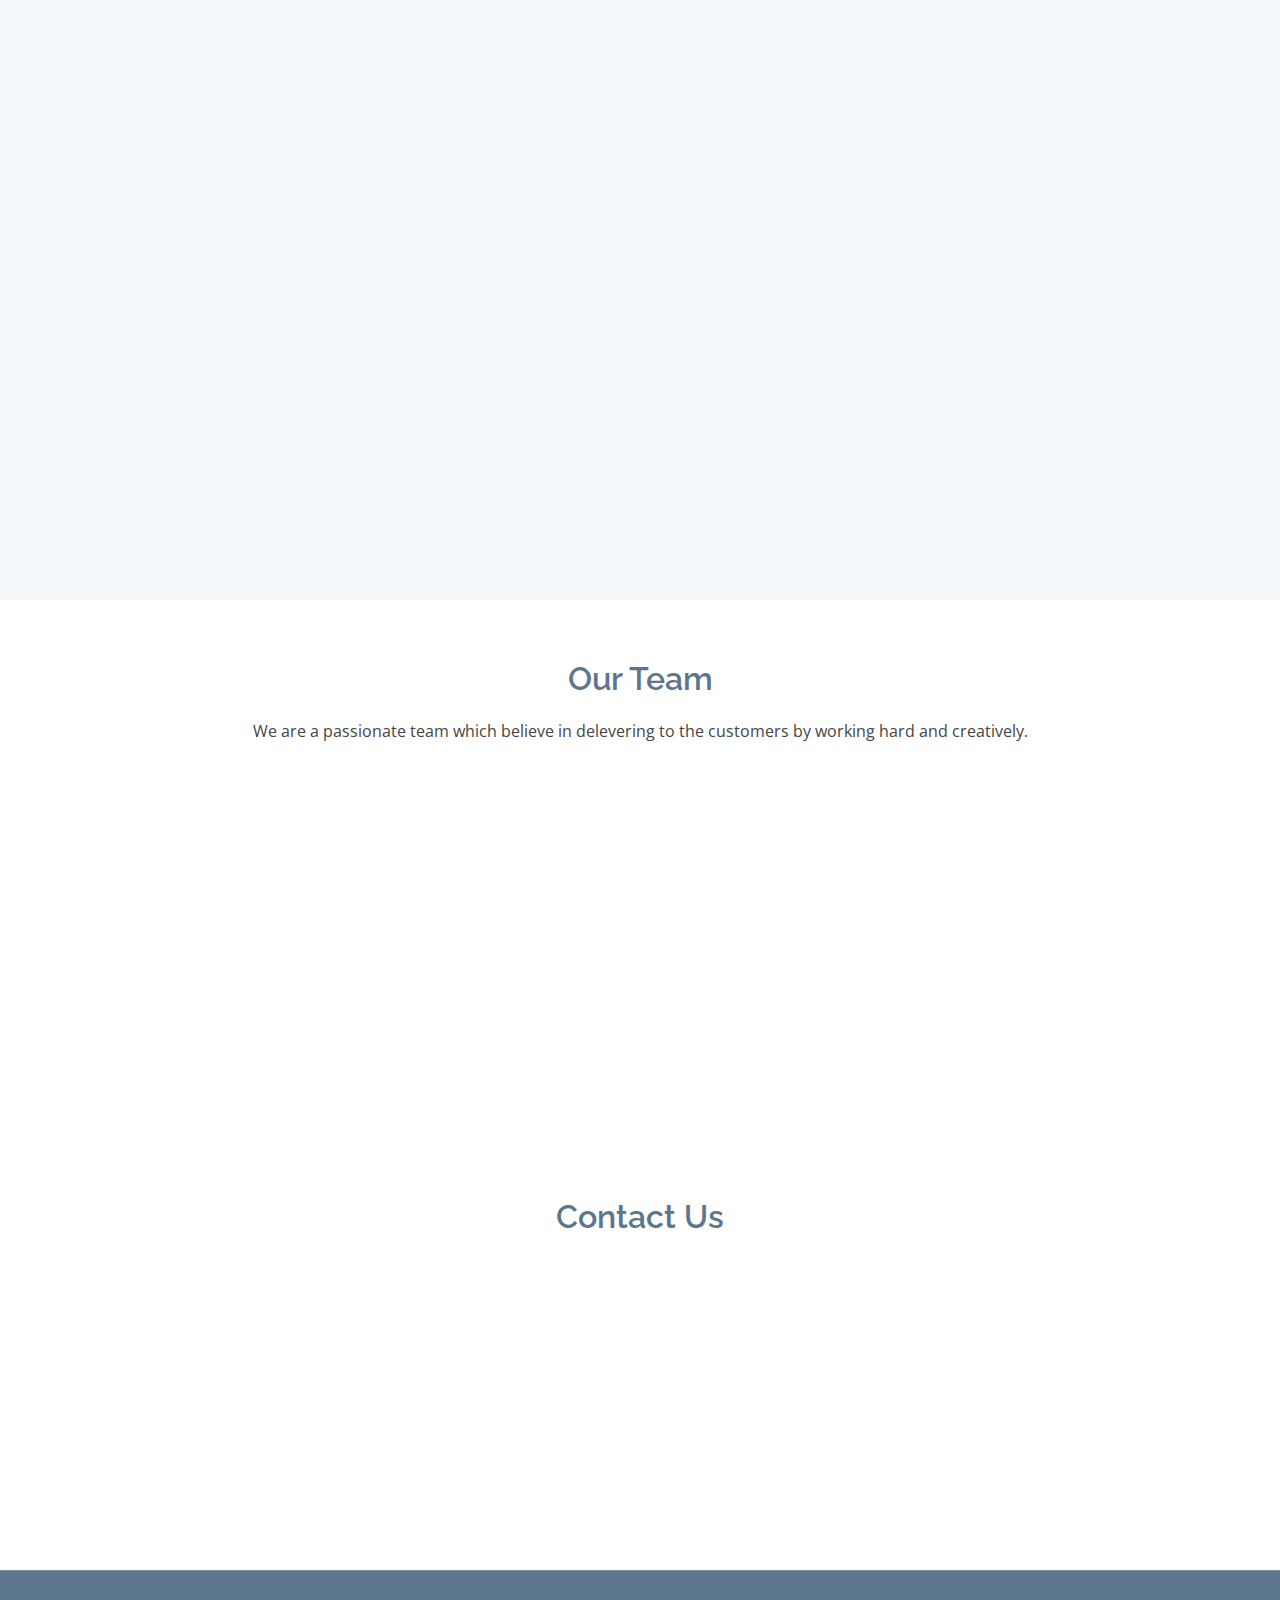
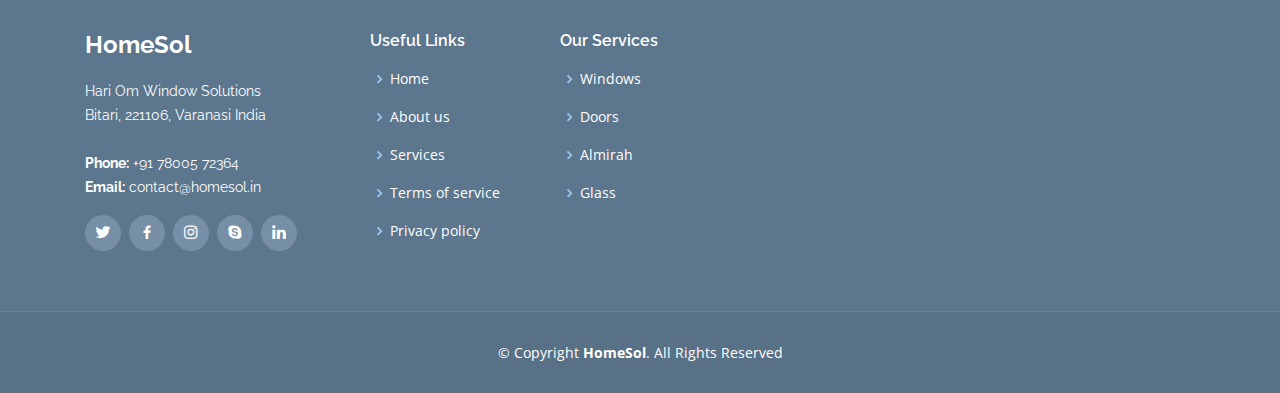
==== commit 6d3e76f2: "Update index.html" ====
--- a/index.html
+++ b/index.html
@@ -180,7 +180,7 @@
 
             <div class="icon-box" data-aos="fade-up" data-aos-delay="100">
               <div class="icon"><i class="bx bx-gift"></i></div>
-              <h4 class="title"><a href="">Plesant desing</a></h4>
+              <h4 class="title"><a href="">Attractive design</a></h4>
               <p class="description">We also carefully design the modern products which attracts the people</p>
             </div>
 
@@ -250,7 +250,7 @@
             <div class="count-box">
               <i class="icofont-simple-smile" style="color: #20b38e;"></i>
               <span data-toggle="counter-up">232</span>
-              <p>Happy Clients</p>
+              <p>Happy Customers</p>
             </div>
           </div>
 
@@ -273,7 +273,7 @@
           <div class="col-lg-3 col-md-6 text-center" data-aos="fade-up" data-aos-delay="600">
             <div class="count-box">
               <i class="icofont-users-alt-5" style="color: #ffb459;"></i>
-              <span data-toggle="counter-up">15</span>
+              <span data-toggle="counter-up">10</span>
               <p>Hard Workers</p>
             </div>
           </div>
@@ -637,7 +637,7 @@
             <div class="info-box">
               <i class="bx bx-envelope"></i>
               <h3>Email Us</h3>
-              <p>contact@homesol.in<br>contact@homesol.in</p>
+              <p>contact@homesol.in<br>ramgopal@homesol.in</p>
             </div>
           </div>
 
@@ -649,7 +649,7 @@
             </div>
           </div>
 
-          <div class="col-lg-12" data-aos="fade-up" data-aos-delay="300">
+          <!-- <div class="col-lg-12" data-aos="fade-up" data-aos-delay="300">
             <form action="forms/contact.php" method="post" role="form" class="php-email-form">
               <div class="form-row">
                 <div class="col-lg-6 form-group">
@@ -676,12 +676,14 @@
               </div>
               <div class="text-center"><button type="submit">Send Message</button></div>
             </form>
-          </div>
-
-        </div>
-
-      </div>
-    </section><!-- End Contact Us Section -->
+          </div> -->
+
+        </div>
+
+      </div>
+    </section>
+    
+    <!-- End Contact Us Section -->
 
   </main><!-- End #main -->
 
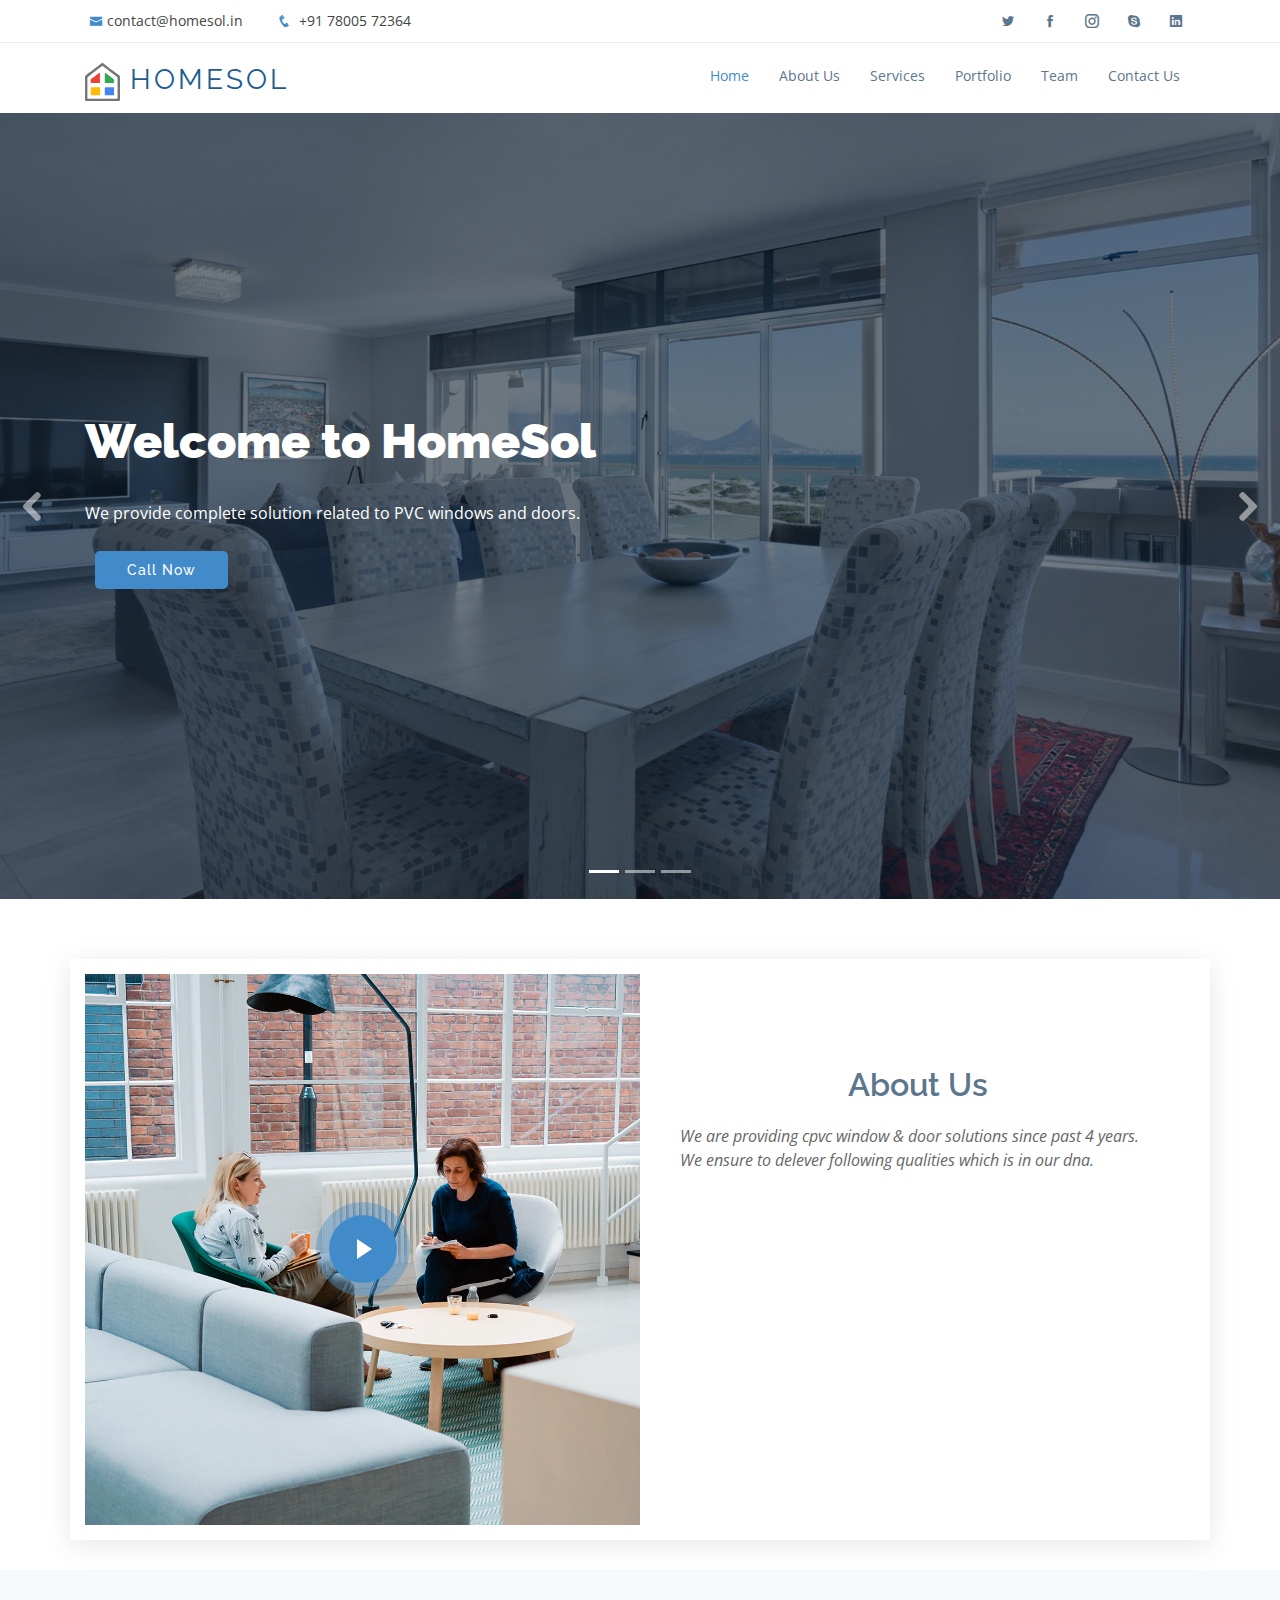
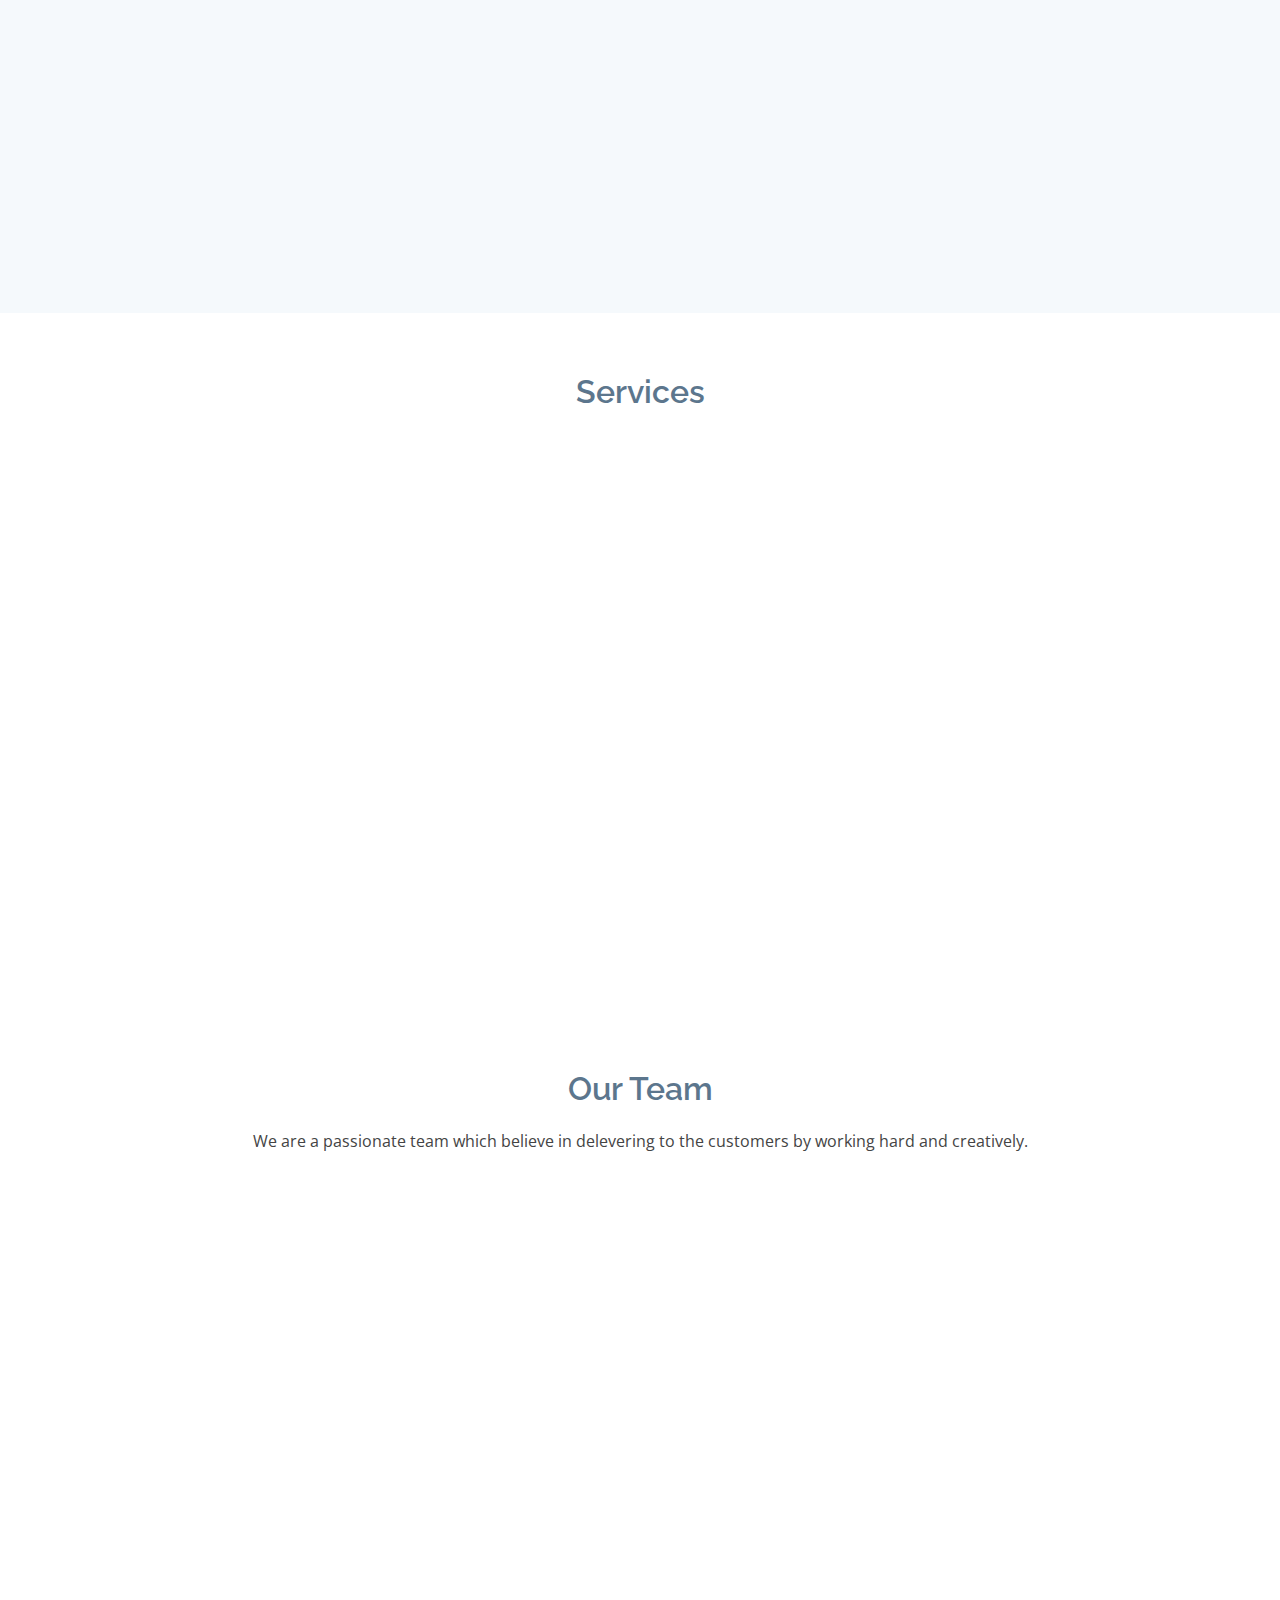
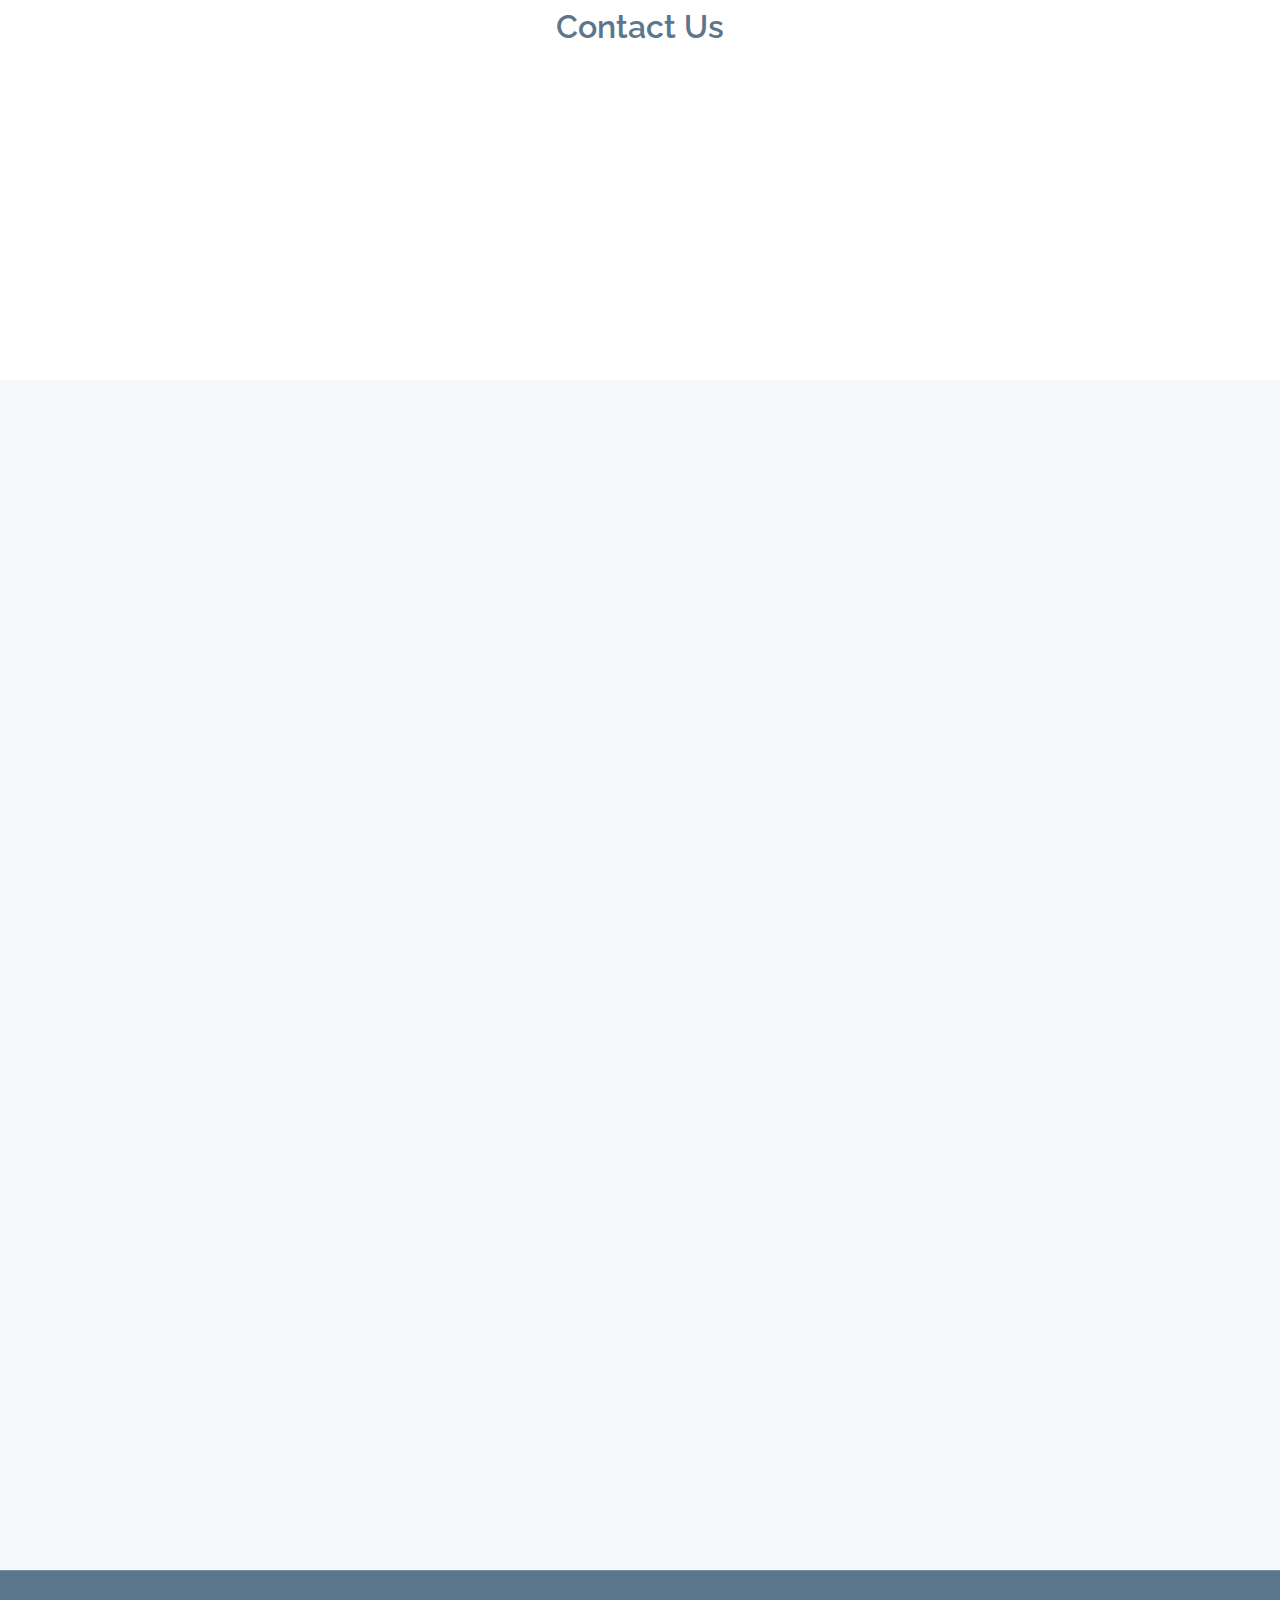
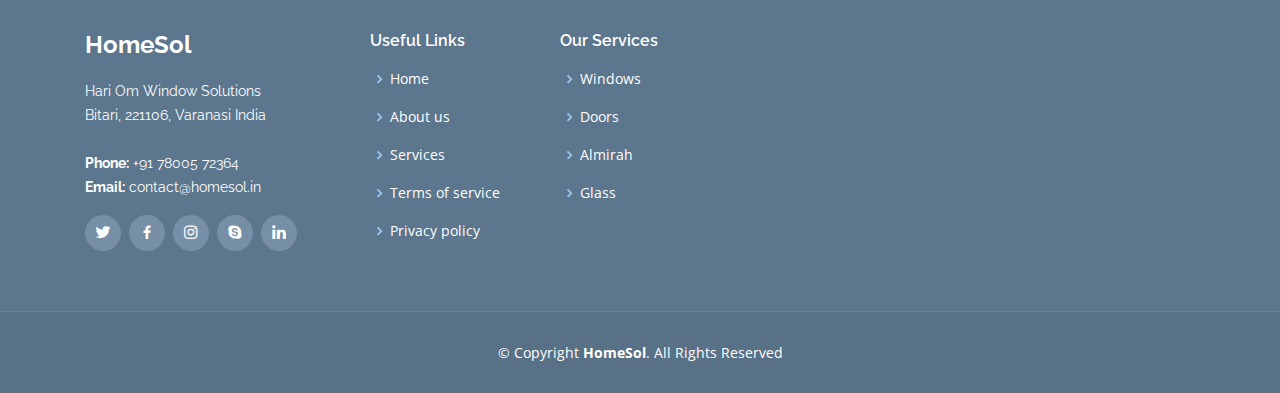
==== commit 266532e4: "1" ====
--- a/index.html
+++ b/index.html
@@ -323,159 +323,6 @@
       </div>
     </section><!-- End Services Section -->
 
-    <!-- ======= Our Portfolio Section ======= -->
-    <section id="portfolio" class="portfolio section-bg">
-      <div class="container" data-aos="fade-up" data-aos-delay="100">
-
-        <div class="section-title">
-          <h2>Our Portfolio</h2>
-          <p>We have worked on 100s of sites. some of the examples are provided below</p>
-        </div>
-
-        <div class="row">
-          <div class="col-lg-12">
-            <ul id="portfolio-flters">
-              <li data-filter="*" class="filter-active">All</li>
-              <li data-filter=".filter-app">Window</li>
-              <li data-filter=".filter-card">Door</li>
-              <li data-filter=".filter-web">Almirah</li>
-            </ul>
-          </div>
-        </div>
-
-        <div class="row portfolio-container">
-
-          <div class="col-lg-4 col-md-6 portfolio-item filter-app">
-            <div class="portfolio-wrap">
-              <img src="assets/img/portfolio/portfolio-1.jpg" class="img-fluid" alt="">
-              <div class="portfolio-info">
-                <h4>Window 1</h4>
-                <p>Window</p>
-                <div class="portfolio-links">
-                  <a href="assets/img/portfolio/portfolio-1.jpg" data-gall="portfolioGallery" class="venobox" title="Window 1"><i class="icofont-eye"></i></a>
-                  <a href="#" title="More Details"><i class="icofont-external-link"></i></a>
-                </div>
-              </div>
-            </div>
-          </div>
-
-          <div class="col-lg-4 col-md-6 portfolio-item filter-web">
-            <div class="portfolio-wrap">
-              <img src="assets/img/portfolio/portfolio-2.jpg" class="img-fluid" alt="">
-              <div class="portfolio-info">
-                <h4>Almirah 3</h4>
-                <p>Almirah</p>
-                <div class="portfolio-links">
-                  <a href="assets/img/portfolio/portfolio-2.jpg" data-gall="portfolioGallery" class="venobox" title="Almirah 3"><i class="icofont-eye"></i></a>
-                  <a href="#" title="More Details"><i class="icofont-external-link"></i></a>
-                </div>
-              </div>
-            </div>
-          </div>
-
-          <div class="col-lg-4 col-md-6 portfolio-item filter-app">
-            <div class="portfolio-wrap">
-              <img src="assets/img/portfolio/portfolio-3.jpg" class="img-fluid" alt="">
-              <div class="portfolio-info">
-                <h4>Window 2</h4>
-                <p>Window</p>
-                <div class="portfolio-links">
-                  <a href="assets/img/portfolio/portfolio-3.jpg" data-gall="portfolioGallery" class="venobox" title="Window 2"><i class="icofont-eye"></i></a>
-                  <a href="#" title="More Details"><i class="icofont-external-link"></i></a>
-                </div>
-              </div>
-            </div>
-          </div>
-
-          <div class="col-lg-4 col-md-6 portfolio-item filter-card">
-            <div class="portfolio-wrap">
-              <img src="assets/img/portfolio/portfolio-4.jpg" class="img-fluid" alt="">
-              <div class="portfolio-info">
-                <h4>Door 2</h4>
-                <p>Door</p>
-                <div class="portfolio-links">
-                  <a href="assets/img/portfolio/portfolio-4.jpg" data-gall="portfolioGallery" class="venobox" title="Door 2"><i class="icofont-eye"></i></a>
-                  <a href="#" title="More Details"><i class="icofont-external-link"></i></a>
-                </div>
-              </div>
-            </div>
-          </div>
-
-          <div class="col-lg-4 col-md-6 portfolio-item filter-web">
-            <div class="portfolio-wrap">
-              <img src="assets/img/portfolio/portfolio-5.jpg" class="img-fluid" alt="">
-              <div class="portfolio-info">
-                <h4>Almirah 2</h4>
-                <p>Almirah</p>
-                <div class="portfolio-links">
-                  <a href="assets/img/portfolio/portfolio-5.jpg" data-gall="portfolioGallery" class="venobox" title="Web 2"><i class="icofont-eye"></i></a>
-                  <a href="#" title="More Details"><i class="icofont-external-link"></i></a>
-                </div>
-              </div>
-            </div>
-          </div>
-
-          <div class="col-lg-4 col-md-6 portfolio-item filter-app">
-            <div class="portfolio-wrap">
-              <img src="assets/img/portfolio/portfolio-6.jpg" class="img-fluid" alt="">
-              <div class="portfolio-info">
-                <h4>Window 3</h4>
-                <p>Window</p>
-                <div class="portfolio-links">
-                  <a href="assets/img/portfolio/portfolio-6.jpg" data-gall="portfolioGallery" class="venobox" title="Window 3"><i class="icofont-eye"></i></a>
-                  <a href="#" title="More Details"><i class="icofont-external-link"></i></a>
-                </div>
-              </div>
-            </div>
-          </div>
-
-          <div class="col-lg-4 col-md-6 portfolio-item filter-card">
-            <div class="portfolio-wrap">
-              <img src="assets/img/portfolio/portfolio-7.jpg" class="img-fluid" alt="">
-              <div class="portfolio-info">
-                <h4>Door 1</h4>
-                <p>Door</p>
-                <div class="portfolio-links">
-                  <a href="assets/img/portfolio/portfolio-7.jpg" data-gall="portfolioGallery" class="venobox" title="Door 1"><i class="icofont-eye"></i></a>
-                  <a href="#" title="More Details"><i class="icofont-external-link"></i></a>
-                </div>
-              </div>
-            </div>
-          </div>
-
-          <div class="col-lg-4 col-md-6 portfolio-item filter-card">
-            <div class="portfolio-wrap">
-              <img src="assets/img/portfolio/portfolio-8.jpg" class="img-fluid" alt="">
-              <div class="portfolio-info">
-                <h4>Door 3</h4>
-                <p>Door</p>
-                <div class="portfolio-links">
-                  <a href="assets/img/portfolio/portfolio-8.jpg" data-gall="portfolioGallery" class="venobox" title="Door 3"><i class="icofont-eye"></i></a>
-                  <a href="#" title="More Details"><i class="icofont-external-link"></i></a>
-                </div>
-              </div>
-            </div>
-          </div>
-
-          <div class="col-lg-4 col-md-6 portfolio-item filter-web">
-            <div class="portfolio-wrap">
-              <img src="assets/img/portfolio/portfolio-9.jpg" class="img-fluid" alt="">
-              <div class="portfolio-info">
-                <h4>Almirah 3</h4>
-                <p>Almirah</p>
-                <div class="portfolio-links">
-                  <a href="assets/img/portfolio/portfolio-9.jpg" data-gall="portfolioGallery" class="venobox" title="Almirah 3"><i class="icofont-eye"></i></a>
-                  <a href="#" title="More Details"><i class="icofont-external-link"></i></a>
-                </div>
-              </div>
-            </div>
-          </div>
-
-        </div>
-
-      </div>
-    </section><!-- End Our Portfolio Section -->
-
     <!-- ======= Our Team Section ======= -->
     <section id="team" class="team">
       <div class="container">
@@ -507,7 +354,7 @@
             <div class="member">
               <div class="pic"><img src="assets/img/team/team-2.jpg" class="img-fluid" alt=""></div>
               <div class="member-info">
-                <h4>Joginder Patel</h4>
+                <h4>Yogendra Patel</h4>
                 <span>ABCD</span>
                 <div class="social">
                   <a href=""><i class="icofont-twitter"></i></a>
@@ -684,6 +531,162 @@
     </section>
     
     <!-- End Contact Us Section -->
+
+    
+    <!-- ======= Our Portfolio Section ======= -->
+    <section id="portfolio" class="portfolio section-bg">
+      <div class="container" data-aos="fade-up" data-aos-delay="100">
+
+        <div class="section-title">
+          <h2>Our Portfolio</h2>
+          <p>We have worked on 100s of sites. some of the examples are provided below</p>
+        </div>
+
+        <div class="row">
+          <div class="col-lg-12">
+            <ul id="portfolio-flters">
+              <li data-filter="*" class="filter-active">All</li>
+              <li data-filter=".filter-app">Window</li>
+              <li data-filter=".filter-card">Door</li>
+              <li data-filter=".filter-web">Almirah</li>
+            </ul>
+          </div>
+        </div>
+
+        <div class="row portfolio-container">
+
+          <div class="col-lg-4 col-md-6 portfolio-item filter-app">
+            <div class="portfolio-wrap">
+              <img src="assets/img/portfolio/portfolio-1.jpg" class="img-fluid" alt="">
+              <div class="portfolio-info">
+                <h4>Window 1</h4>
+                <p>Window</p>
+                <div class="portfolio-links">
+                  <a href="assets/img/portfolio/portfolio-1.jpg" data-gall="portfolioGallery" class="venobox" title="Window 1"><i class="icofont-eye"></i></a>
+                  <a href="#" title="More Details"><i class="icofont-external-link"></i></a>
+                </div>
+              </div>
+            </div>
+          </div>
+
+          <div class="col-lg-4 col-md-6 portfolio-item filter-web">
+            <div class="portfolio-wrap">
+              <img src="assets/img/portfolio/portfolio-2.jpg" class="img-fluid" alt="">
+              <div class="portfolio-info">
+                <h4>Almirah 3</h4>
+                <p>Almirah</p>
+                <div class="portfolio-links">
+                  <a href="assets/img/portfolio/portfolio-2.jpg" data-gall="portfolioGallery" class="venobox" title="Almirah 3"><i class="icofont-eye"></i></a>
+                  <a href="#" title="More Details"><i class="icofont-external-link"></i></a>
+                </div>
+              </div>
+            </div>
+          </div>
+
+          <div class="col-lg-4 col-md-6 portfolio-item filter-app">
+            <div class="portfolio-wrap">
+              <img src="assets/img/portfolio/portfolio-3.jpg" class="img-fluid" alt="">
+              <div class="portfolio-info">
+                <h4>Window 2</h4>
+                <p>Window</p>
+                <div class="portfolio-links">
+                  <a href="assets/img/portfolio/portfolio-3.jpg" data-gall="portfolioGallery" class="venobox" title="Window 2"><i class="icofont-eye"></i></a>
+                  <a href="#" title="More Details"><i class="icofont-external-link"></i></a>
+                </div>
+              </div>
+            </div>
+          </div>
+
+          <div class="col-lg-4 col-md-6 portfolio-item filter-card">
+            <div class="portfolio-wrap">
+              <img src="assets/img/portfolio/portfolio-4.jpg" class="img-fluid" alt="">
+              <div class="portfolio-info">
+                <h4>Door 2</h4>
+                <p>Door</p>
+                <div class="portfolio-links">
+                  <a href="assets/img/portfolio/portfolio-4.jpg" data-gall="portfolioGallery" class="venobox" title="Door 2"><i class="icofont-eye"></i></a>
+                  <a href="#" title="More Details"><i class="icofont-external-link"></i></a>
+                </div>
+              </div>
+            </div>
+          </div>
+
+          <div class="col-lg-4 col-md-6 portfolio-item filter-web">
+            <div class="portfolio-wrap">
+              <img src="assets/img/portfolio/portfolio-5.jpg" class="img-fluid" alt="">
+              <div class="portfolio-info">
+                <h4>Almirah 2</h4>
+                <p>Almirah</p>
+                <div class="portfolio-links">
+                  <a href="assets/img/portfolio/portfolio-5.jpg" data-gall="portfolioGallery" class="venobox" title="Web 2"><i class="icofont-eye"></i></a>
+                  <a href="#" title="More Details"><i class="icofont-external-link"></i></a>
+                </div>
+              </div>
+            </div>
+          </div>
+
+          <div class="col-lg-4 col-md-6 portfolio-item filter-app">
+            <div class="portfolio-wrap">
+              <img src="assets/img/portfolio/portfolio-6.jpg" class="img-fluid" alt="">
+              <div class="portfolio-info">
+                <h4>Window 3</h4>
+                <p>Window</p>
+                <div class="portfolio-links">
+                  <a href="assets/img/portfolio/portfolio-6.jpg" data-gall="portfolioGallery" class="venobox" title="Window 3"><i class="icofont-eye"></i></a>
+                  <a href="#" title="More Details"><i class="icofont-external-link"></i></a>
+                </div>
+              </div>
+            </div>
+          </div>
+
+          <div class="col-lg-4 col-md-6 portfolio-item filter-card">
+            <div class="portfolio-wrap">
+              <img src="assets/img/portfolio/portfolio-7.jpg" class="img-fluid" alt="">
+              <div class="portfolio-info">
+                <h4>Door 1</h4>
+                <p>Door</p>
+                <div class="portfolio-links">
+                  <a href="assets/img/portfolio/portfolio-7.jpg" data-gall="portfolioGallery" class="venobox" title="Door 1"><i class="icofont-eye"></i></a>
+                  <a href="#" title="More Details"><i class="icofont-external-link"></i></a>
+                </div>
+              </div>
+            </div>
+          </div>
+
+          <div class="col-lg-4 col-md-6 portfolio-item filter-card">
+            <div class="portfolio-wrap">
+              <img src="assets/img/portfolio/portfolio-8.jpg" class="img-fluid" alt="">
+              <div class="portfolio-info">
+                <h4>Door 3</h4>
+                <p>Door</p>
+                <div class="portfolio-links">
+                  <a href="assets/img/portfolio/portfolio-8.jpg" data-gall="portfolioGallery" class="venobox" title="Door 3"><i class="icofont-eye"></i></a>
+                  <a href="#" title="More Details"><i class="icofont-external-link"></i></a>
+                </div>
+              </div>
+            </div>
+          </div>
+
+          <div class="col-lg-4 col-md-6 portfolio-item filter-web">
+            <div class="portfolio-wrap">
+              <img src="assets/img/portfolio/portfolio-9.jpg" class="img-fluid" alt="">
+              <div class="portfolio-info">
+                <h4>Almirah 3</h4>
+                <p>Almirah</p>
+                <div class="portfolio-links">
+                  <a href="assets/img/portfolio/portfolio-9.jpg" data-gall="portfolioGallery" class="venobox" title="Almirah 3"><i class="icofont-eye"></i></a>
+                  <a href="#" title="More Details"><i class="icofont-external-link"></i></a>
+                </div>
+              </div>
+            </div>
+          </div>
+
+        </div>
+
+      </div>
+    </section><!-- End Our Portfolio Section -->
+
+
 
   </main><!-- End #main -->
 
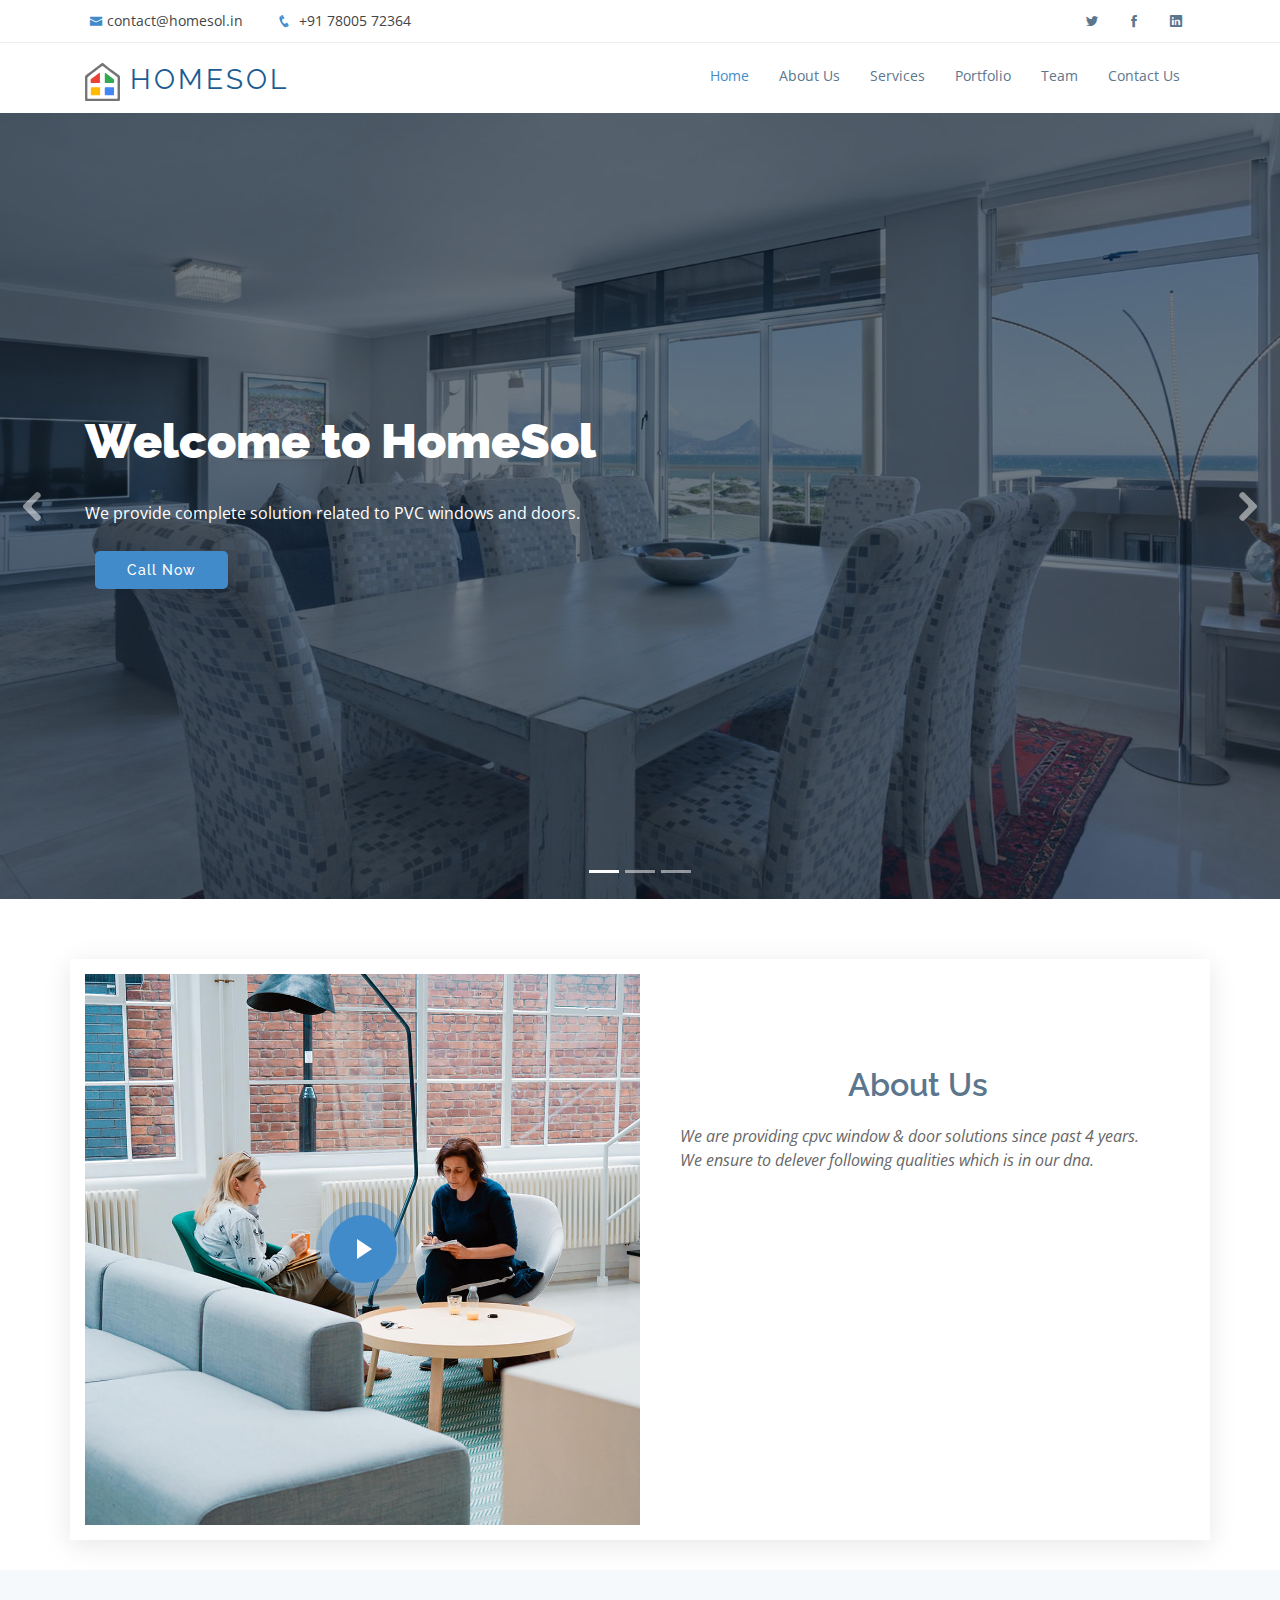
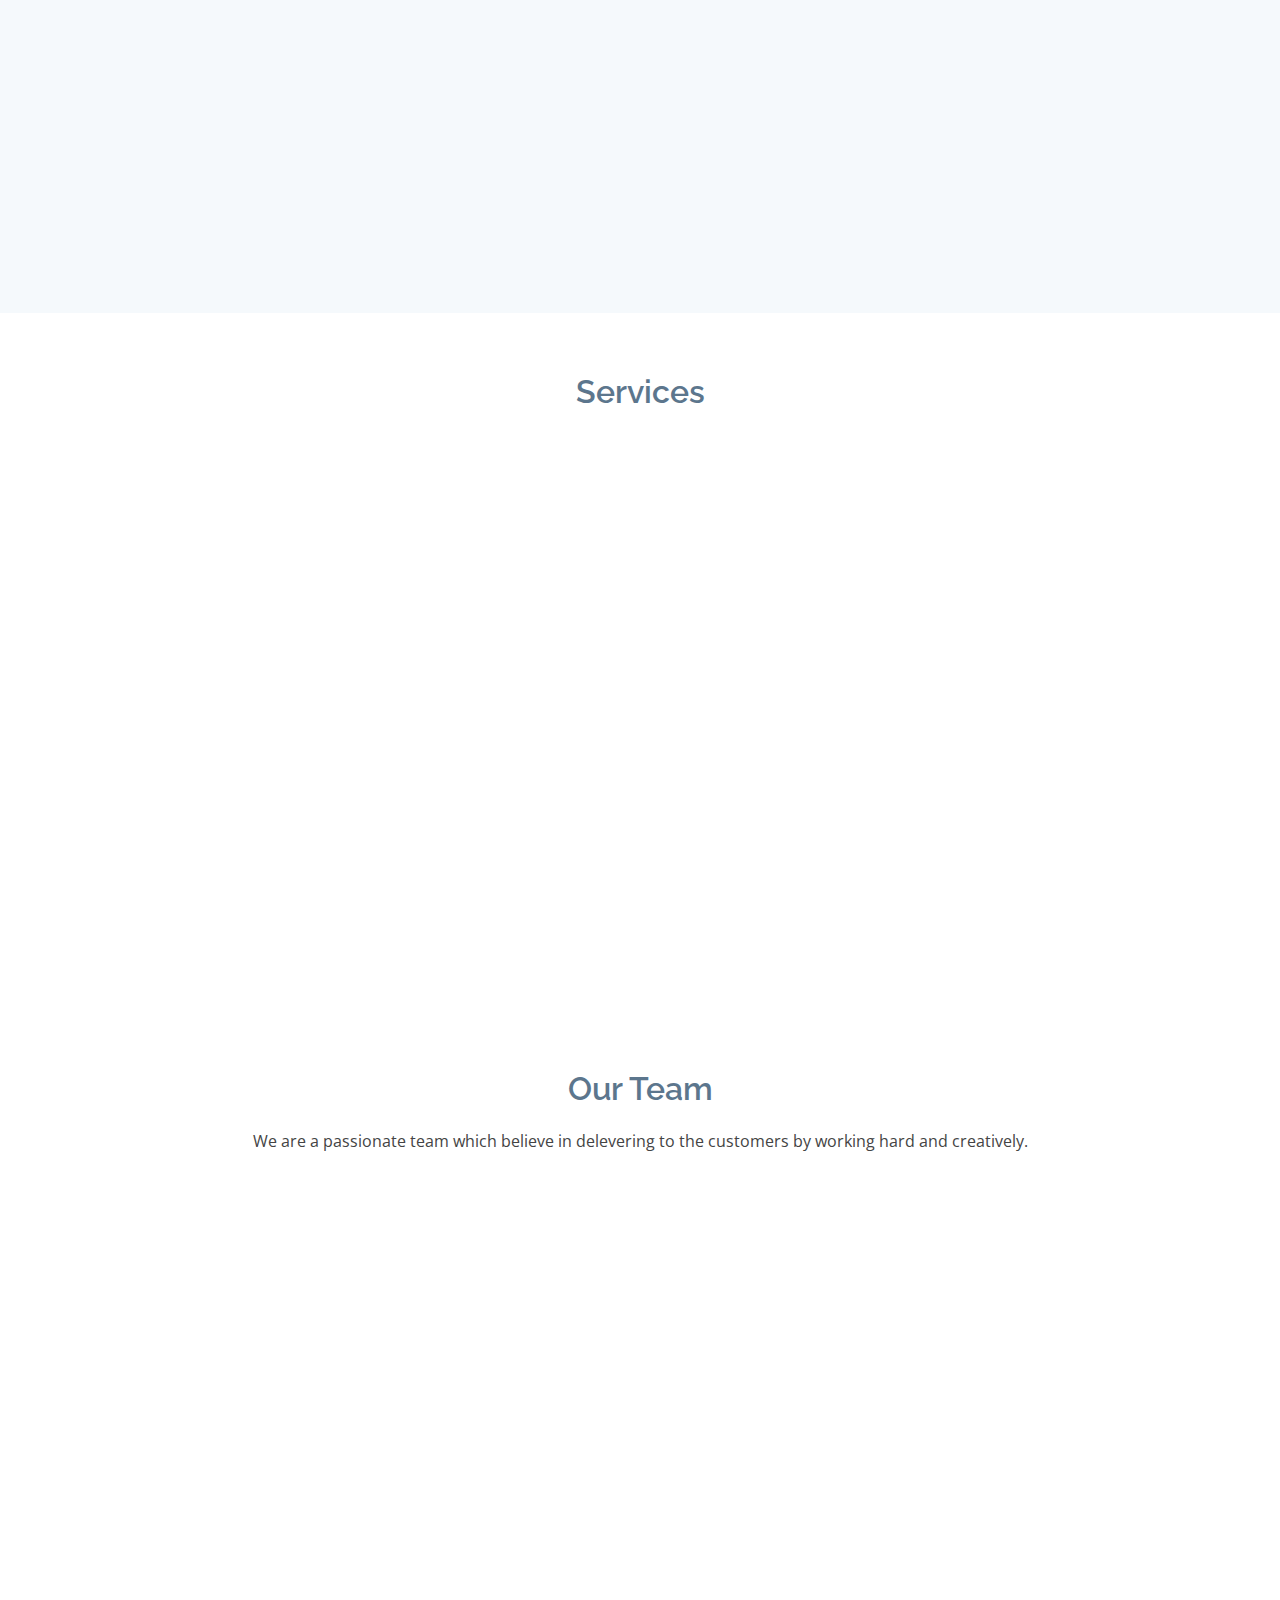
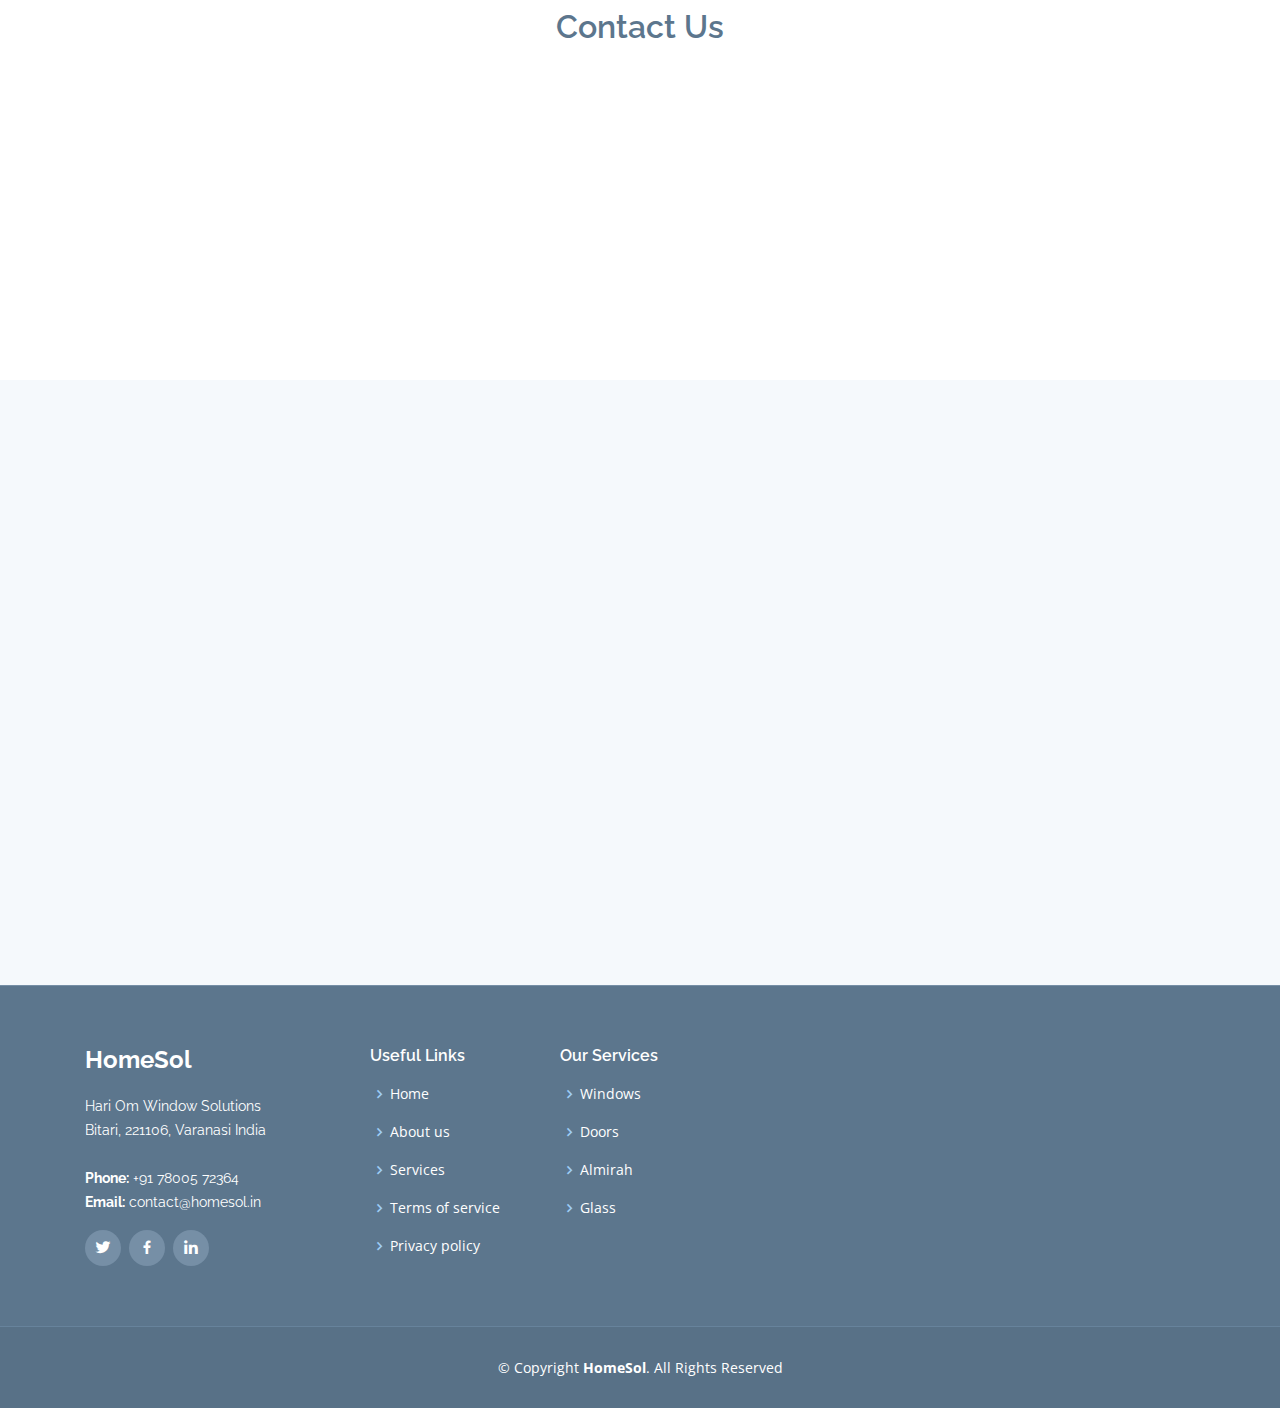
==== commit b90c6dcd: "update" ====
--- a/index.html
+++ b/index.html
@@ -45,11 +45,11 @@
         <i class="icofont-phone"></i><a href="tel: +917800572364"> +91 78005 72364</a>
       </div>
       <div class="social-links float-right">
-        <a href="#" class="twitter"><i class="icofont-twitter"></i></a>
-        <a href="#" class="facebook"><i class="icofont-facebook"></i></a>
-        <a href="#" class="instagram"><i class="icofont-instagram"></i></a>
-        <a href="#" class="skype"><i class="icofont-skype"></i></a>
-        <a href="#" class="linkedin"><i class="icofont-linkedin"></i></i></a>
+        <a href="https://twitter.com/HomeSol_in" class="twitter"><i class="icofont-twitter"></i></a>
+        <a href="https://www.facebook.com/people/HomeSol/100083394196665" class="facebook"><i class="icofont-facebook"></i></a>
+  <!--       <a href="#" class="instagram"><i class="icofont-instagram"></i></a>
+        <a href="#" class="skype"><i class="icofont-skype"></i></a> -->
+        <a href="https://linkedin.com/company/homesol" class="linkedin"><i class="icofont-linkedin"></i></i></a>
       </div>
     </div>
   </section>
@@ -555,7 +555,7 @@
 
         <div class="row portfolio-container">
 
-          <div class="col-lg-4 col-md-6 portfolio-item filter-app">
+          <div class="col-lg-4 col-md-6 portfolio-item filter-app filter-card">
             <div class="portfolio-wrap">
               <img src="assets/img/portfolio/portfolio-1.jpg" class="img-fluid" alt="">
               <div class="portfolio-info">
@@ -569,118 +569,118 @@
             </div>
           </div>
 
+          <div class="col-lg-4 col-md-6 portfolio-item filter-card filter-app">
+            <div class="portfolio-wrap">
+              <img src="assets/img/portfolio/portfolio-2.jpg" class="img-fluid" alt="">
+              <div class="portfolio-info">
+                <h4>Door 1</h4>
+                <p>Door</p>
+                <div class="portfolio-links">
+                  <a href="assets/img/portfolio/portfolio-2.jpg" data-gall="portfolioGallery" class="venobox" title="Door 1"><i class="icofont-eye"></i></a>
+                  <a href="#" title="More Details"><i class="icofont-external-link"></i></a>
+                </div>
+              </div>
+            </div>
+          </div>
+<!-- 
+          <div class="col-lg-4 col-md-6 portfolio-item filter-app">
+            <div class="portfolio-wrap">
+              <img src="assets/img/portfolio/portfolio-3.jpg" class="img-fluid" alt="">
+              <div class="portfolio-info">
+                <h4>Window 2</h4>
+                <p>Window</p>
+                <div class="portfolio-links">
+                  <a href="assets/img/portfolio/portfolio-3.jpg" data-gall="portfolioGallery" class="venobox" title="Window 2"><i class="icofont-eye"></i></a>
+                  <a href="#" title="More Details"><i class="icofont-external-link"></i></a>
+                </div>
+              </div>
+            </div>
+          </div>
+
+          <div class="col-lg-4 col-md-6 portfolio-item filter-card">
+            <div class="portfolio-wrap">
+              <img src="assets/img/portfolio/portfolio-4.jpg" class="img-fluid" alt="">
+              <div class="portfolio-info">
+                <h4>Door 2</h4>
+                <p>Door</p>
+                <div class="portfolio-links">
+                  <a href="assets/img/portfolio/portfolio-4.jpg" data-gall="portfolioGallery" class="venobox" title="Door 2"><i class="icofont-eye"></i></a>
+                  <a href="#" title="More Details"><i class="icofont-external-link"></i></a>
+                </div>
+              </div>
+            </div>
+          </div>
+
           <div class="col-lg-4 col-md-6 portfolio-item filter-web">
             <div class="portfolio-wrap">
-              <img src="assets/img/portfolio/portfolio-2.jpg" class="img-fluid" alt="">
+              <img src="assets/img/portfolio/portfolio-5.jpg" class="img-fluid" alt="">
+              <div class="portfolio-info">
+                <h4>Almirah 2</h4>
+                <p>Almirah</p>
+                <div class="portfolio-links">
+                  <a href="assets/img/portfolio/portfolio-5.jpg" data-gall="portfolioGallery" class="venobox" title="Web 2"><i class="icofont-eye"></i></a>
+                  <a href="#" title="More Details"><i class="icofont-external-link"></i></a>
+                </div>
+              </div>
+            </div>
+          </div>
+
+          <div class="col-lg-4 col-md-6 portfolio-item filter-app">
+            <div class="portfolio-wrap">
+              <img src="assets/img/portfolio/portfolio-6.jpg" class="img-fluid" alt="">
+              <div class="portfolio-info">
+                <h4>Window 3</h4>
+                <p>Window</p>
+                <div class="portfolio-links">
+                  <a href="assets/img/portfolio/portfolio-6.jpg" data-gall="portfolioGallery" class="venobox" title="Window 3"><i class="icofont-eye"></i></a>
+                  <a href="#" title="More Details"><i class="icofont-external-link"></i></a>
+                </div>
+              </div>
+            </div>
+          </div>
+
+          <div class="col-lg-4 col-md-6 portfolio-item filter-card">
+            <div class="portfolio-wrap">
+              <img src="assets/img/portfolio/portfolio-7.jpg" class="img-fluid" alt="">
+              <div class="portfolio-info">
+                <h4>Door 1</h4>
+                <p>Door</p>
+                <div class="portfolio-links">
+                  <a href="assets/img/portfolio/portfolio-7.jpg" data-gall="portfolioGallery" class="venobox" title="Door 1"><i class="icofont-eye"></i></a>
+                  <a href="#" title="More Details"><i class="icofont-external-link"></i></a>
+                </div>
+              </div>
+            </div>
+          </div>
+
+          <div class="col-lg-4 col-md-6 portfolio-item filter-card">
+            <div class="portfolio-wrap">
+              <img src="assets/img/portfolio/portfolio-8.jpg" class="img-fluid" alt="">
+              <div class="portfolio-info">
+                <h4>Door 3</h4>
+                <p>Door</p>
+                <div class="portfolio-links">
+                  <a href="assets/img/portfolio/portfolio-8.jpg" data-gall="portfolioGallery" class="venobox" title="Door 3"><i class="icofont-eye"></i></a>
+                  <a href="#" title="More Details"><i class="icofont-external-link"></i></a>
+                </div>
+              </div>
+            </div>
+          </div>
+
+          <div class="col-lg-4 col-md-6 portfolio-item filter-web">
+            <div class="portfolio-wrap">
+              <img src="assets/img/portfolio/portfolio-9.jpg" class="img-fluid" alt="">
               <div class="portfolio-info">
                 <h4>Almirah 3</h4>
                 <p>Almirah</p>
                 <div class="portfolio-links">
-                  <a href="assets/img/portfolio/portfolio-2.jpg" data-gall="portfolioGallery" class="venobox" title="Almirah 3"><i class="icofont-eye"></i></a>
-                  <a href="#" title="More Details"><i class="icofont-external-link"></i></a>
-                </div>
-              </div>
-            </div>
-          </div>
-
-          <div class="col-lg-4 col-md-6 portfolio-item filter-app">
-            <div class="portfolio-wrap">
-              <img src="assets/img/portfolio/portfolio-3.jpg" class="img-fluid" alt="">
-              <div class="portfolio-info">
-                <h4>Window 2</h4>
-                <p>Window</p>
-                <div class="portfolio-links">
-                  <a href="assets/img/portfolio/portfolio-3.jpg" data-gall="portfolioGallery" class="venobox" title="Window 2"><i class="icofont-eye"></i></a>
-                  <a href="#" title="More Details"><i class="icofont-external-link"></i></a>
-                </div>
-              </div>
-            </div>
-          </div>
-
-          <div class="col-lg-4 col-md-6 portfolio-item filter-card">
-            <div class="portfolio-wrap">
-              <img src="assets/img/portfolio/portfolio-4.jpg" class="img-fluid" alt="">
-              <div class="portfolio-info">
-                <h4>Door 2</h4>
-                <p>Door</p>
-                <div class="portfolio-links">
-                  <a href="assets/img/portfolio/portfolio-4.jpg" data-gall="portfolioGallery" class="venobox" title="Door 2"><i class="icofont-eye"></i></a>
-                  <a href="#" title="More Details"><i class="icofont-external-link"></i></a>
-                </div>
-              </div>
-            </div>
-          </div>
-
-          <div class="col-lg-4 col-md-6 portfolio-item filter-web">
-            <div class="portfolio-wrap">
-              <img src="assets/img/portfolio/portfolio-5.jpg" class="img-fluid" alt="">
-              <div class="portfolio-info">
-                <h4>Almirah 2</h4>
-                <p>Almirah</p>
-                <div class="portfolio-links">
-                  <a href="assets/img/portfolio/portfolio-5.jpg" data-gall="portfolioGallery" class="venobox" title="Web 2"><i class="icofont-eye"></i></a>
-                  <a href="#" title="More Details"><i class="icofont-external-link"></i></a>
-                </div>
-              </div>
-            </div>
-          </div>
-
-          <div class="col-lg-4 col-md-6 portfolio-item filter-app">
-            <div class="portfolio-wrap">
-              <img src="assets/img/portfolio/portfolio-6.jpg" class="img-fluid" alt="">
-              <div class="portfolio-info">
-                <h4>Window 3</h4>
-                <p>Window</p>
-                <div class="portfolio-links">
-                  <a href="assets/img/portfolio/portfolio-6.jpg" data-gall="portfolioGallery" class="venobox" title="Window 3"><i class="icofont-eye"></i></a>
-                  <a href="#" title="More Details"><i class="icofont-external-link"></i></a>
-                </div>
-              </div>
-            </div>
-          </div>
-
-          <div class="col-lg-4 col-md-6 portfolio-item filter-card">
-            <div class="portfolio-wrap">
-              <img src="assets/img/portfolio/portfolio-7.jpg" class="img-fluid" alt="">
-              <div class="portfolio-info">
-                <h4>Door 1</h4>
-                <p>Door</p>
-                <div class="portfolio-links">
-                  <a href="assets/img/portfolio/portfolio-7.jpg" data-gall="portfolioGallery" class="venobox" title="Door 1"><i class="icofont-eye"></i></a>
-                  <a href="#" title="More Details"><i class="icofont-external-link"></i></a>
-                </div>
-              </div>
-            </div>
-          </div>
-
-          <div class="col-lg-4 col-md-6 portfolio-item filter-card">
-            <div class="portfolio-wrap">
-              <img src="assets/img/portfolio/portfolio-8.jpg" class="img-fluid" alt="">
-              <div class="portfolio-info">
-                <h4>Door 3</h4>
-                <p>Door</p>
-                <div class="portfolio-links">
-                  <a href="assets/img/portfolio/portfolio-8.jpg" data-gall="portfolioGallery" class="venobox" title="Door 3"><i class="icofont-eye"></i></a>
-                  <a href="#" title="More Details"><i class="icofont-external-link"></i></a>
-                </div>
-              </div>
-            </div>
-          </div>
-
-          <div class="col-lg-4 col-md-6 portfolio-item filter-web">
-            <div class="portfolio-wrap">
-              <img src="assets/img/portfolio/portfolio-9.jpg" class="img-fluid" alt="">
-              <div class="portfolio-info">
-                <h4>Almirah 3</h4>
-                <p>Almirah</p>
-                <div class="portfolio-links">
                   <a href="assets/img/portfolio/portfolio-9.jpg" data-gall="portfolioGallery" class="venobox" title="Almirah 3"><i class="icofont-eye"></i></a>
                   <a href="#" title="More Details"><i class="icofont-external-link"></i></a>
                 </div>
               </div>
             </div>
           </div>
-
+        -->
         </div>
 
       </div>
@@ -705,11 +705,11 @@
               <strong>Email:</strong> contact@homesol.in<br>
             </p>
             <div class="social-links mt-3">
-              <a href="#" class="twitter"><i class="bx bxl-twitter"></i></a>
-              <a href="#" class="facebook"><i class="bx bxl-facebook"></i></a>
-              <a href="#" class="instagram"><i class="bx bxl-instagram"></i></a>
-              <a href="#" class="google-plus"><i class="bx bxl-skype"></i></a>
-              <a href="#" class="linkedin"><i class="bx bxl-linkedin"></i></a>
+              <a href="https://twitter.com/HomeSol_in" class="twitter"><i class="bx bxl-twitter"></i></a>
+              <a href="https://www.facebook.com/people/HomeSol/100083394196665" class="facebook"><i class="bx bxl-facebook"></i></a>
+          <!--     <a href="#" class="instagram"><i class="bx bxl-instagram"></i></a>
+              <a href="#" class="google-plus"><i class="bx bxl-skype"></i></a> -->
+              <a href="https://linkedin.com/company/homesol" class="linkedin"><i class="bx bxl-linkedin"></i></a>
             </div>
           </div>
 
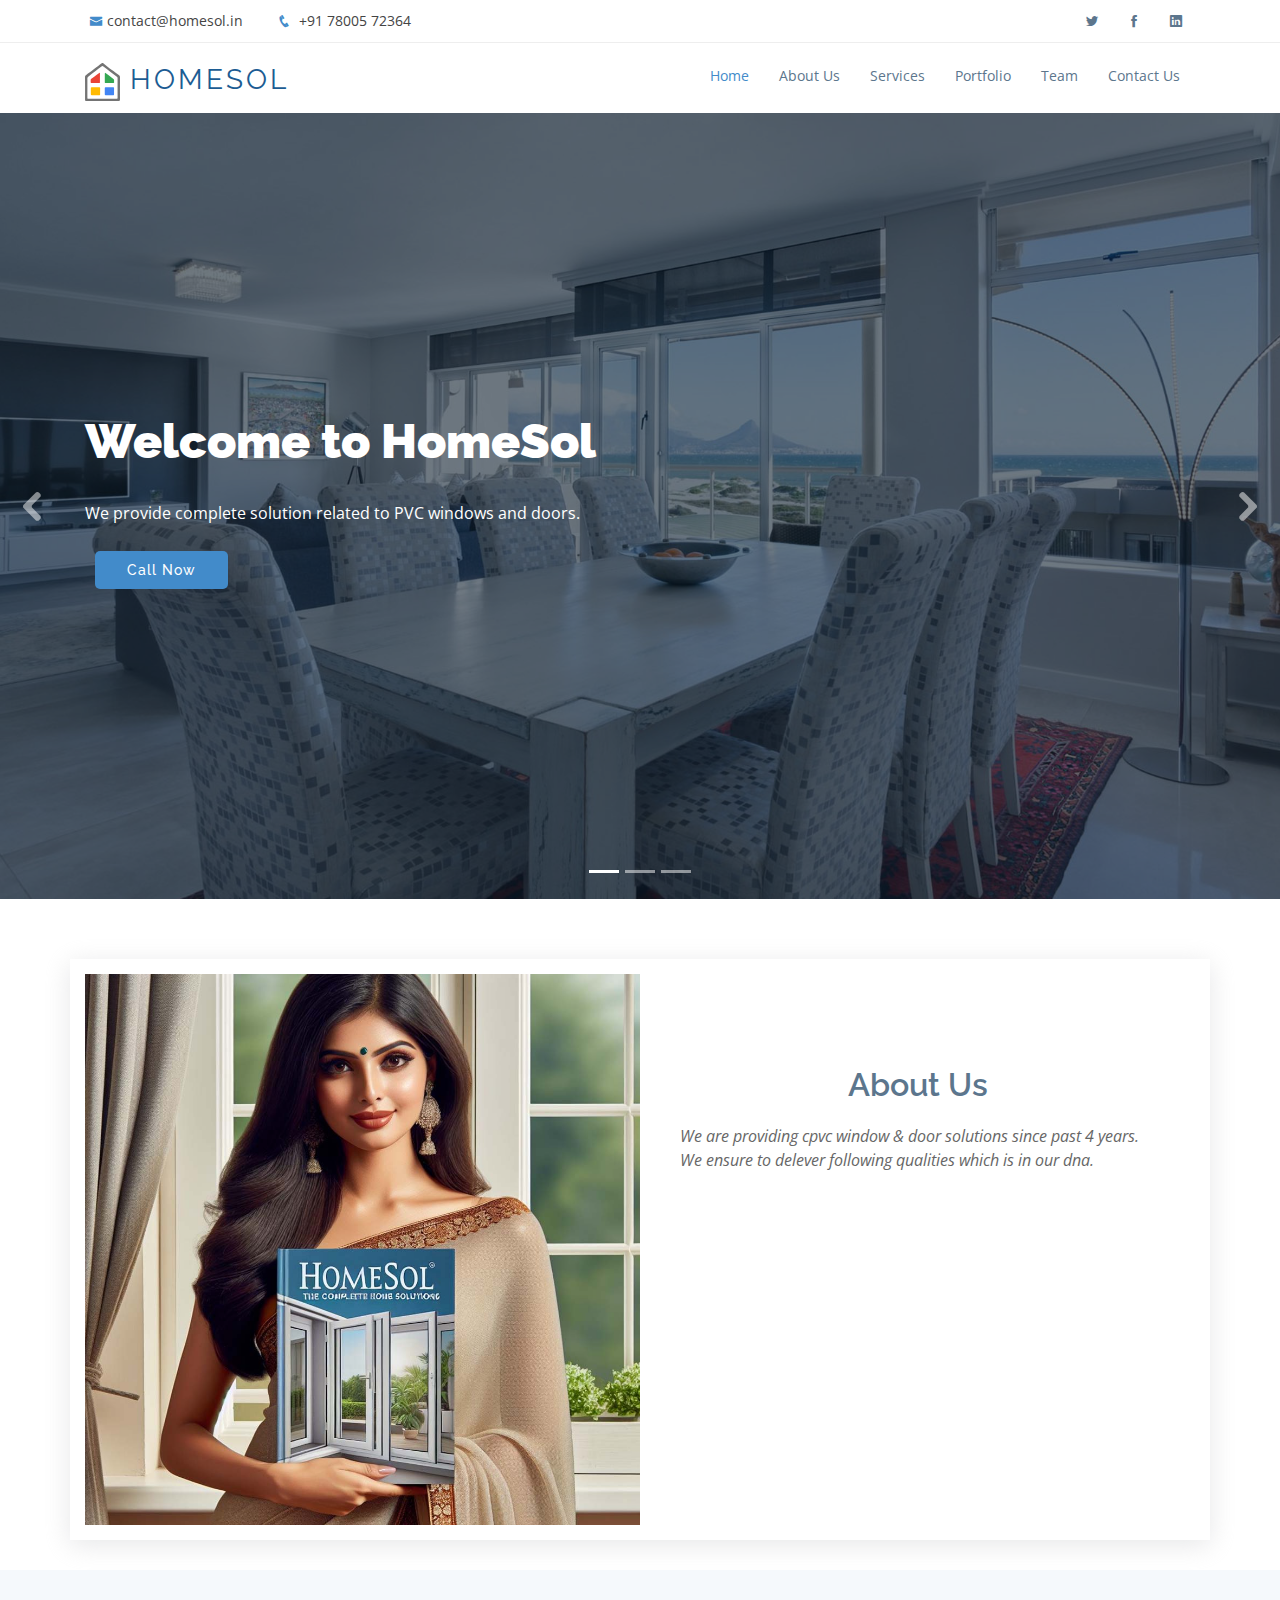
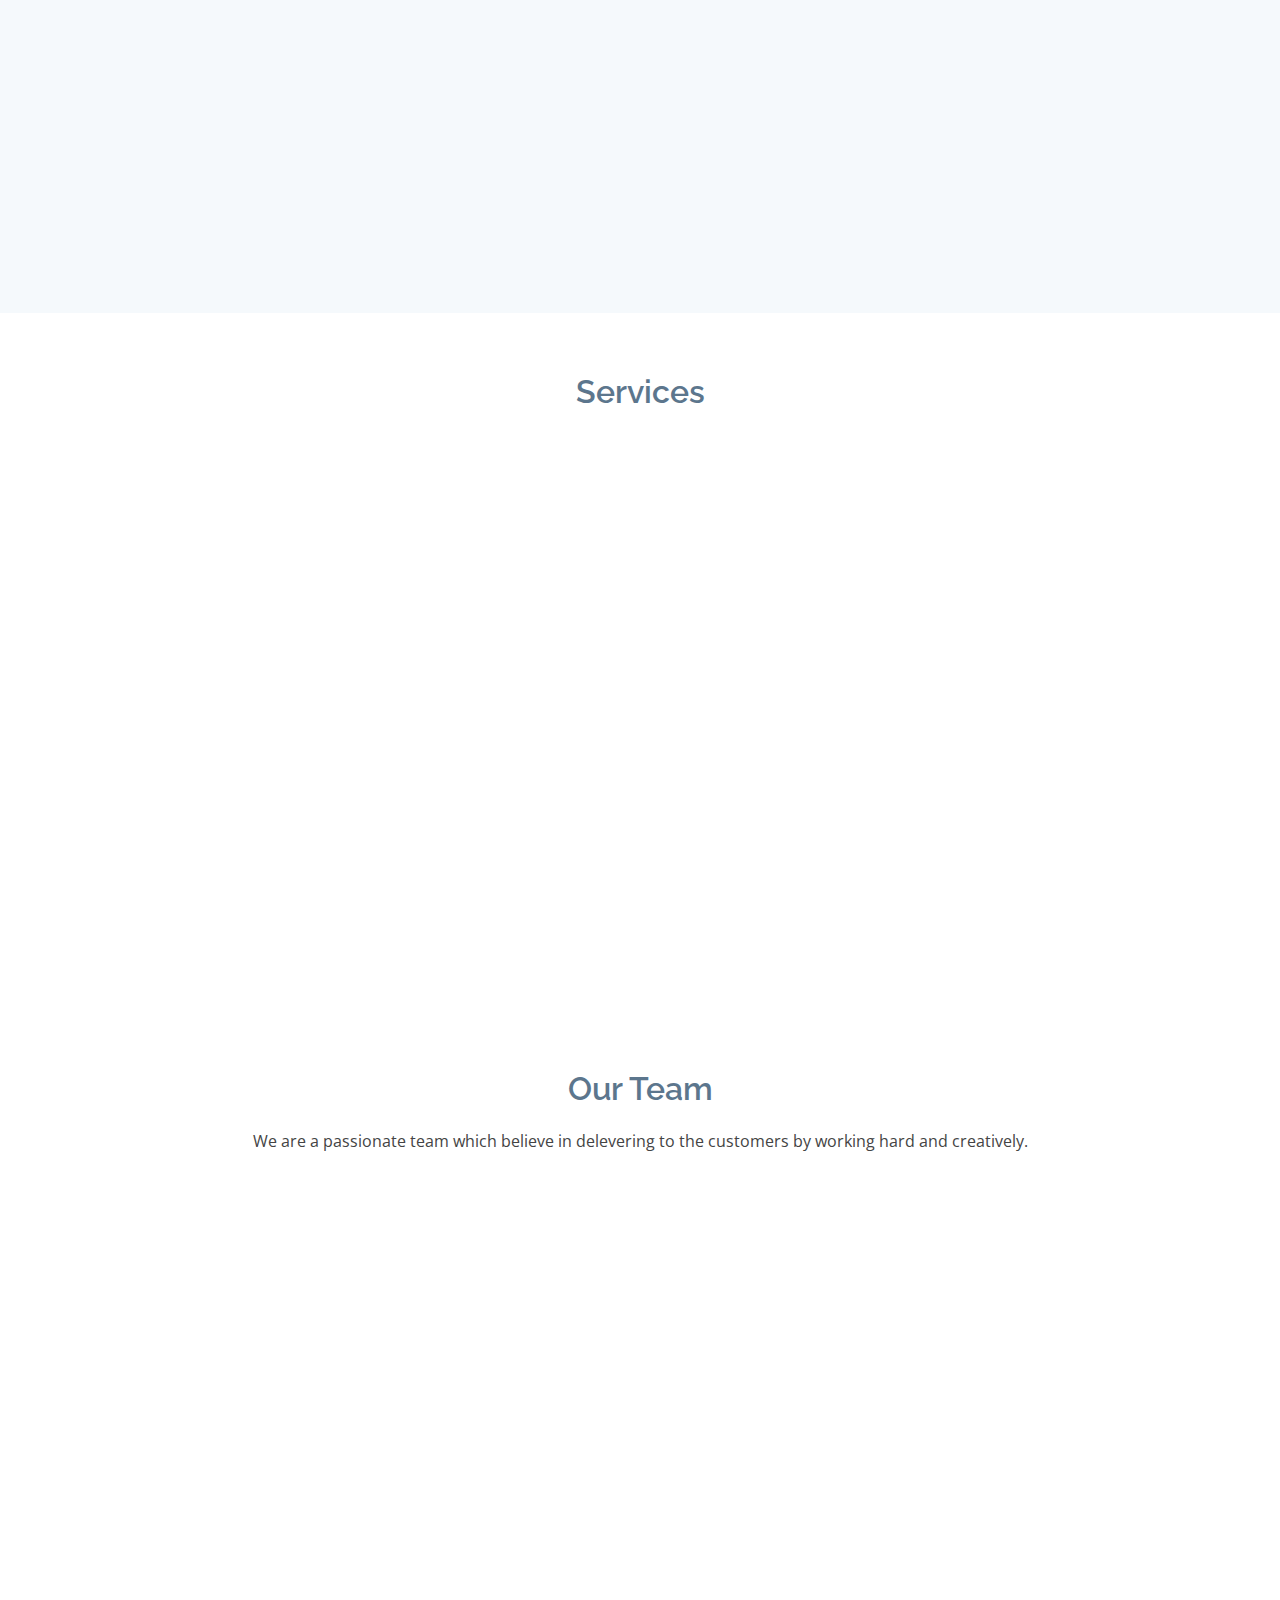
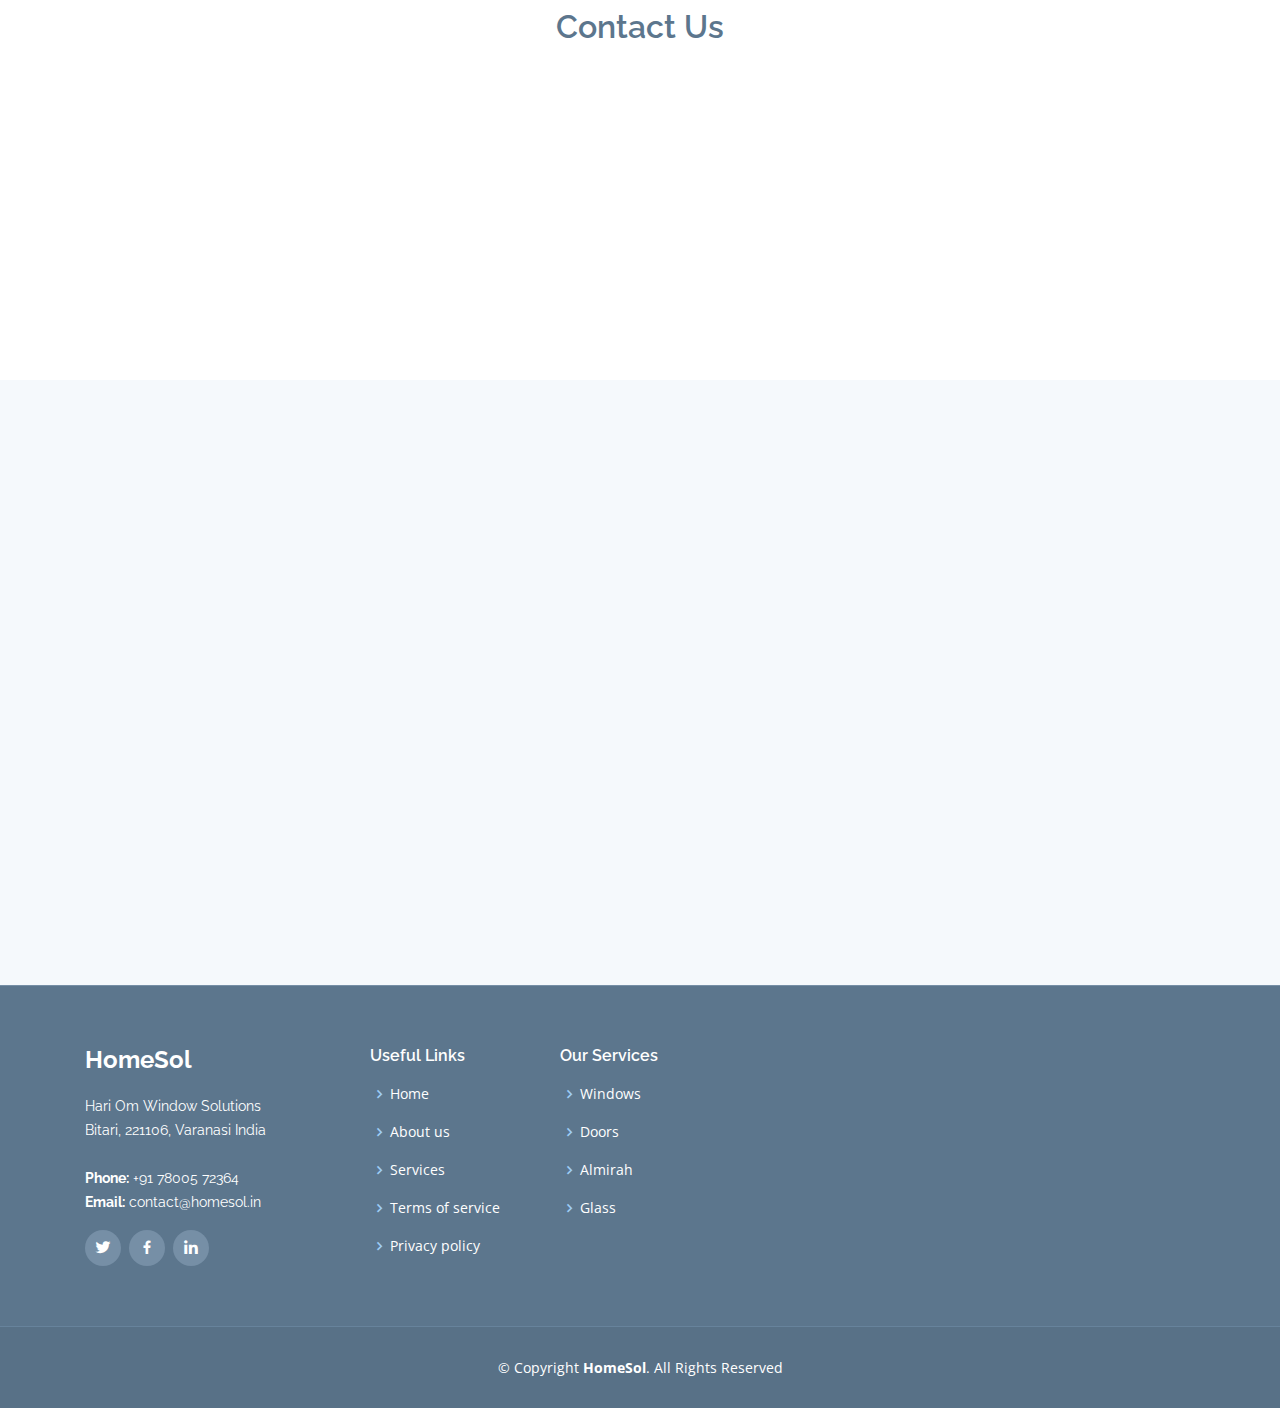
==== commit dafcec27: "image" ====
--- a/index.html
+++ b/index.html
@@ -162,7 +162,7 @@
         <div class="row no-gutters">
           <div class="col-lg-6 video-box">
             <img src="assets/img/about.jpg" class="img-fluid" alt="">
-            <a href="https://www.youtube.com/watch?v=jDDaplaOz7Q" class="venobox play-btn mb-4" data-vbtype="video" data-autoplay="true"></a>
+           <!--  <a href="https://www.youtube.com/watch?v=jDDaplaOz7Q" class="venobox play-btn mb-4" data-vbtype="video" data-autoplay="true"></a> -->
           </div>
 
           <div class="col-lg-6 d-flex flex-column justify-content-center about-content">
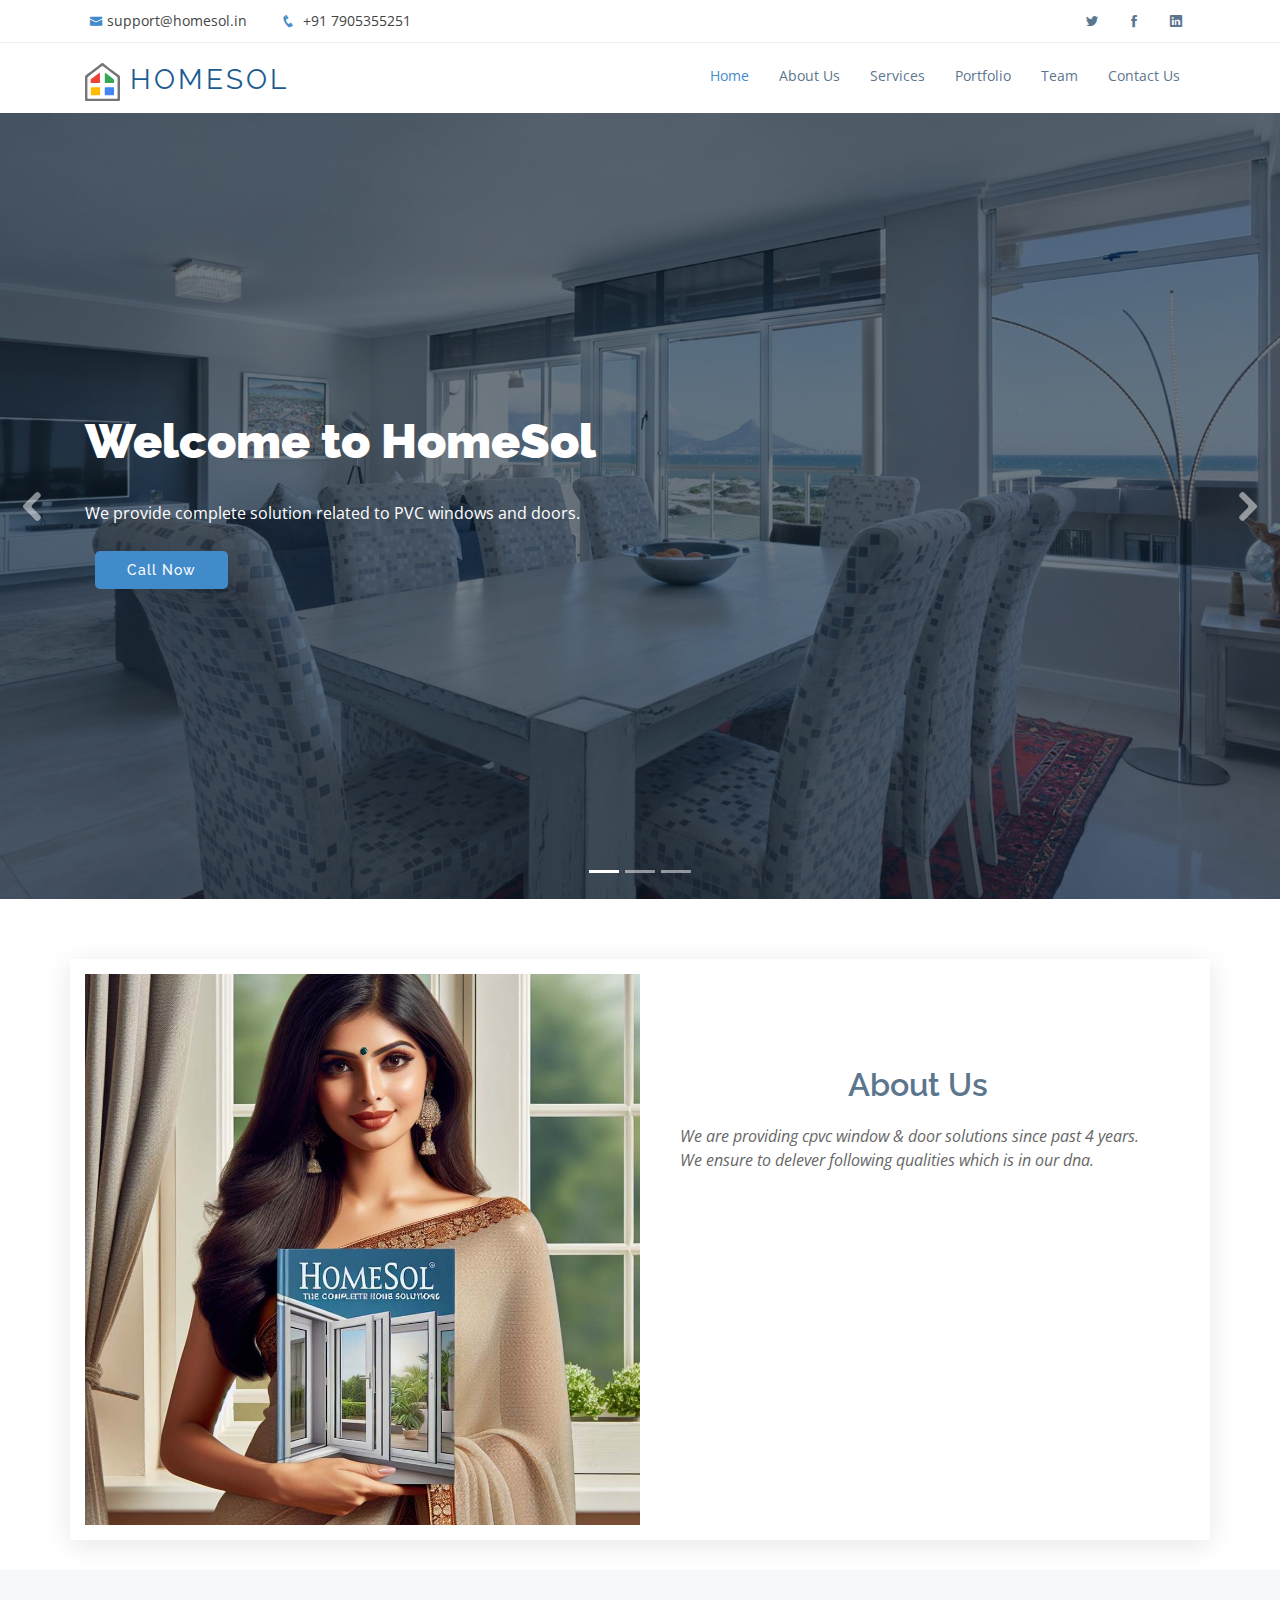
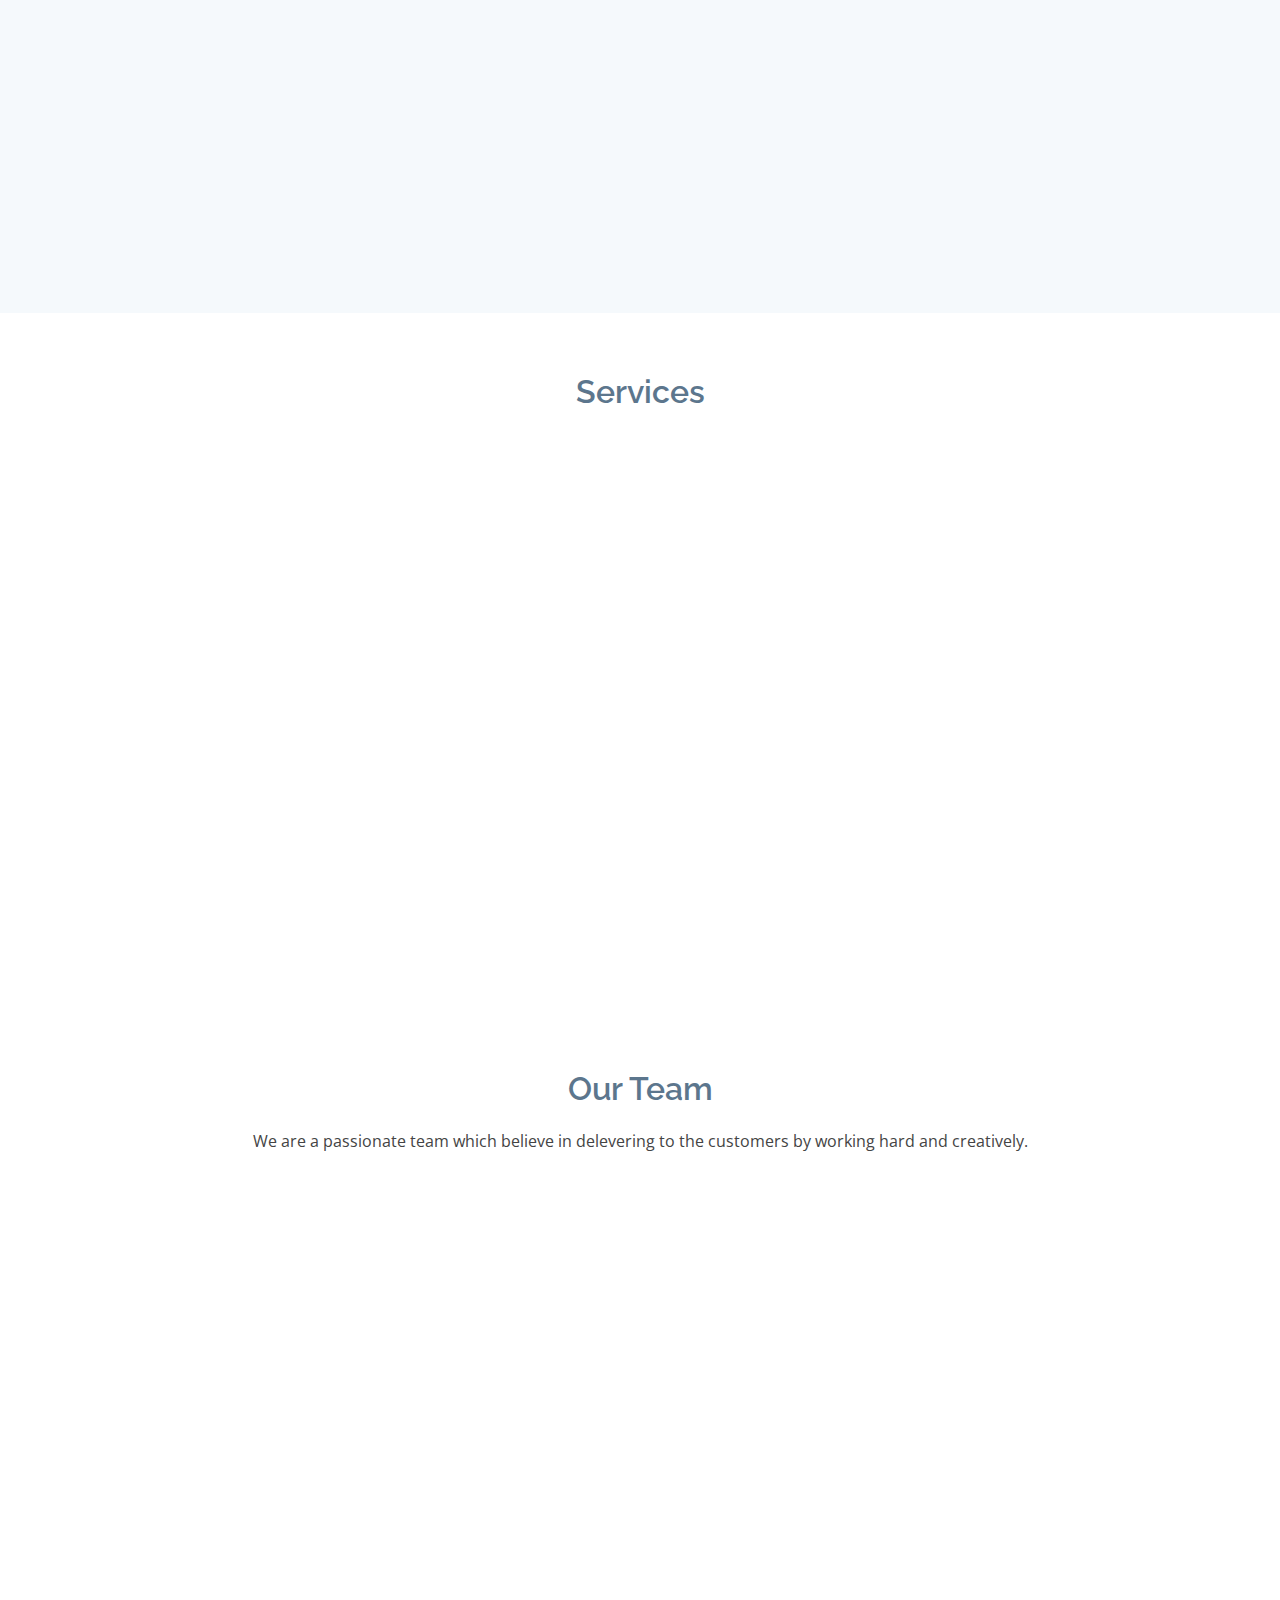
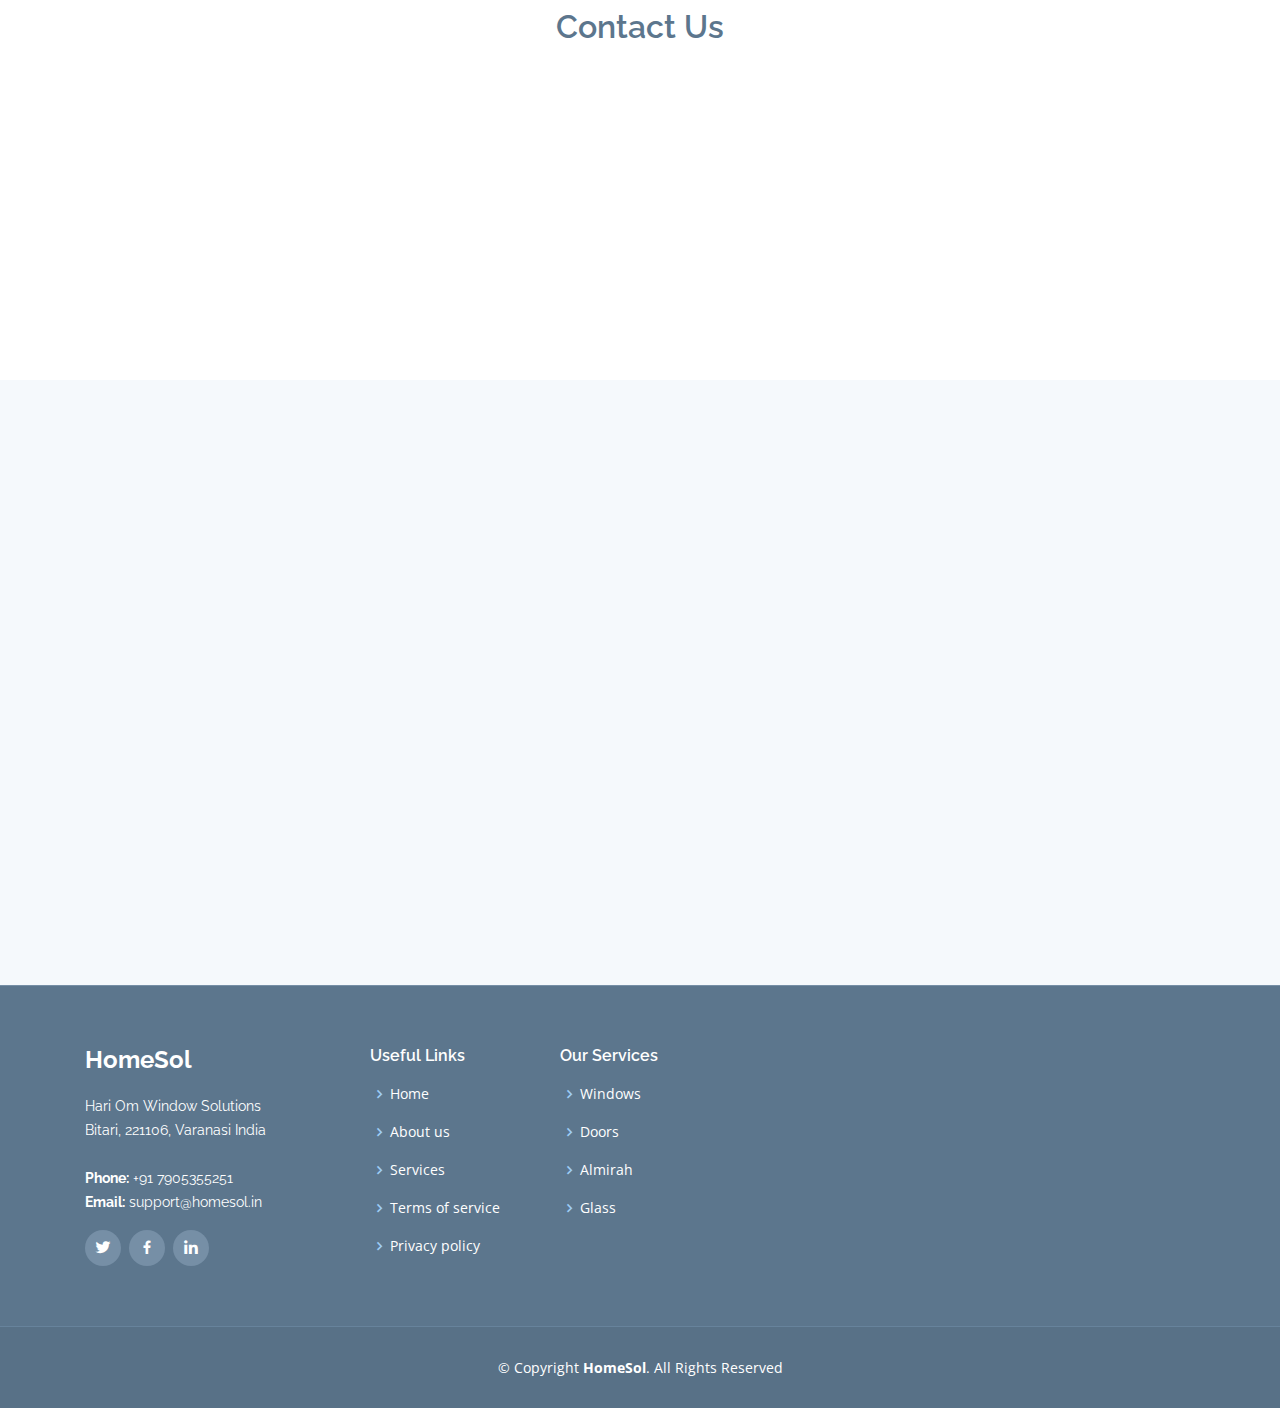
==== commit 9231ac98: "r1" ====
--- a/index.html
+++ b/index.html
@@ -41,8 +41,8 @@
   <section id="topbar" class="d-none d-lg-block">
     <div class="container clearfix">
       <div class="contact-info float-left">
-        <i class="icofont-envelope"></i><a href="mailto:contact@homesol.in">contact@homesol.in</a>
-        <i class="icofont-phone"></i><a href="tel: +917800572364"> +91 78005 72364</a>
+        <i class="icofont-envelope"></i><a href="mailto:support@homesol.in">support@homesol.in</a>
+        <i class="icofont-phone"></i><a href="tel: +917905355251"> +91 7905355251</a>
       </div>
       <div class="social-links float-right">
         <a href="https://twitter.com/HomeSol_in" class="twitter"><i class="icofont-twitter"></i></a>
@@ -111,7 +111,7 @@
               <div class="carousel-content container">
                 <h2 class="animated fadeInDown">Welcome to <span>HomeSol</span></h2>
                 <p class="animated fadeInUp">We provide complete solution related to PVC windows and doors.</p>
-                <a href="tel: +917800572364" class="btn-get-started animated fadeInUp scrollto">Call Now</a>
+                <a href="tel: +917905355251" class="btn-get-started animated fadeInUp scrollto">Call Now</a>
               </div>
             </div>
           </div>
@@ -122,7 +122,7 @@
               <div class="carousel-content container">
                 <h2 class="animated fadeInDown">Best CPVC windows</h2>
                 <p class="animated fadeInUp">We provide complete solution related to PVC windows and doors.</p>
-                <a href="tel: +917800572364" class="btn-get-started animated fadeInUp scrollto">Call Now</a>
+                <a href="tel: +917905355251" class="btn-get-started animated fadeInUp scrollto">Call Now</a>
               </div>
             </div>
           </div>
@@ -133,7 +133,7 @@
               <div class="carousel-content container">
                 <h2 class="animated fadeInDown">Best CPVC doors</h2>
                 <p class="animated fadeInUp">We provide complete solution related to PVC windows and doors.</p>
-                <a href="tel: +917800572364" class="btn-get-started animated fadeInUp scrollto">Call Now</a>
+                <a href="tel: +917905355251" class="btn-get-started animated fadeInUp scrollto">Call Now</a>
               </div>
             </div>
           </div>
@@ -484,7 +484,7 @@
             <div class="info-box">
               <i class="bx bx-envelope"></i>
               <h3>Email Us</h3>
-              <p>contact@homesol.in<br>ramgopal@homesol.in</p>
+              <p>support@homesol.in<br>ramgopal@homesol.in</p>
             </div>
           </div>
 
@@ -492,7 +492,7 @@
             <div class="info-box ">
               <i class="bx bx-phone-call"></i>
               <h3>Call Us</h3>
-              <p>+91 78005 72364<br>Number 2</p>
+              <p>+91 7905355251<br>Number 2</p>
             </div>
           </div>
 
@@ -701,8 +701,8 @@
             <p>
               Hari Om Window Solutions<br>
               Bitari, 221106, Varanasi India<br><br>
-              <strong>Phone:</strong> +91 78005 72364<br>
-              <strong>Email:</strong> contact@homesol.in<br>
+              <strong>Phone:</strong> +91 7905355251<br>
+              <strong>Email:</strong> support@homesol.in<br>
             </p>
             <div class="social-links mt-3">
               <a href="https://twitter.com/HomeSol_in" class="twitter"><i class="bx bxl-twitter"></i></a>
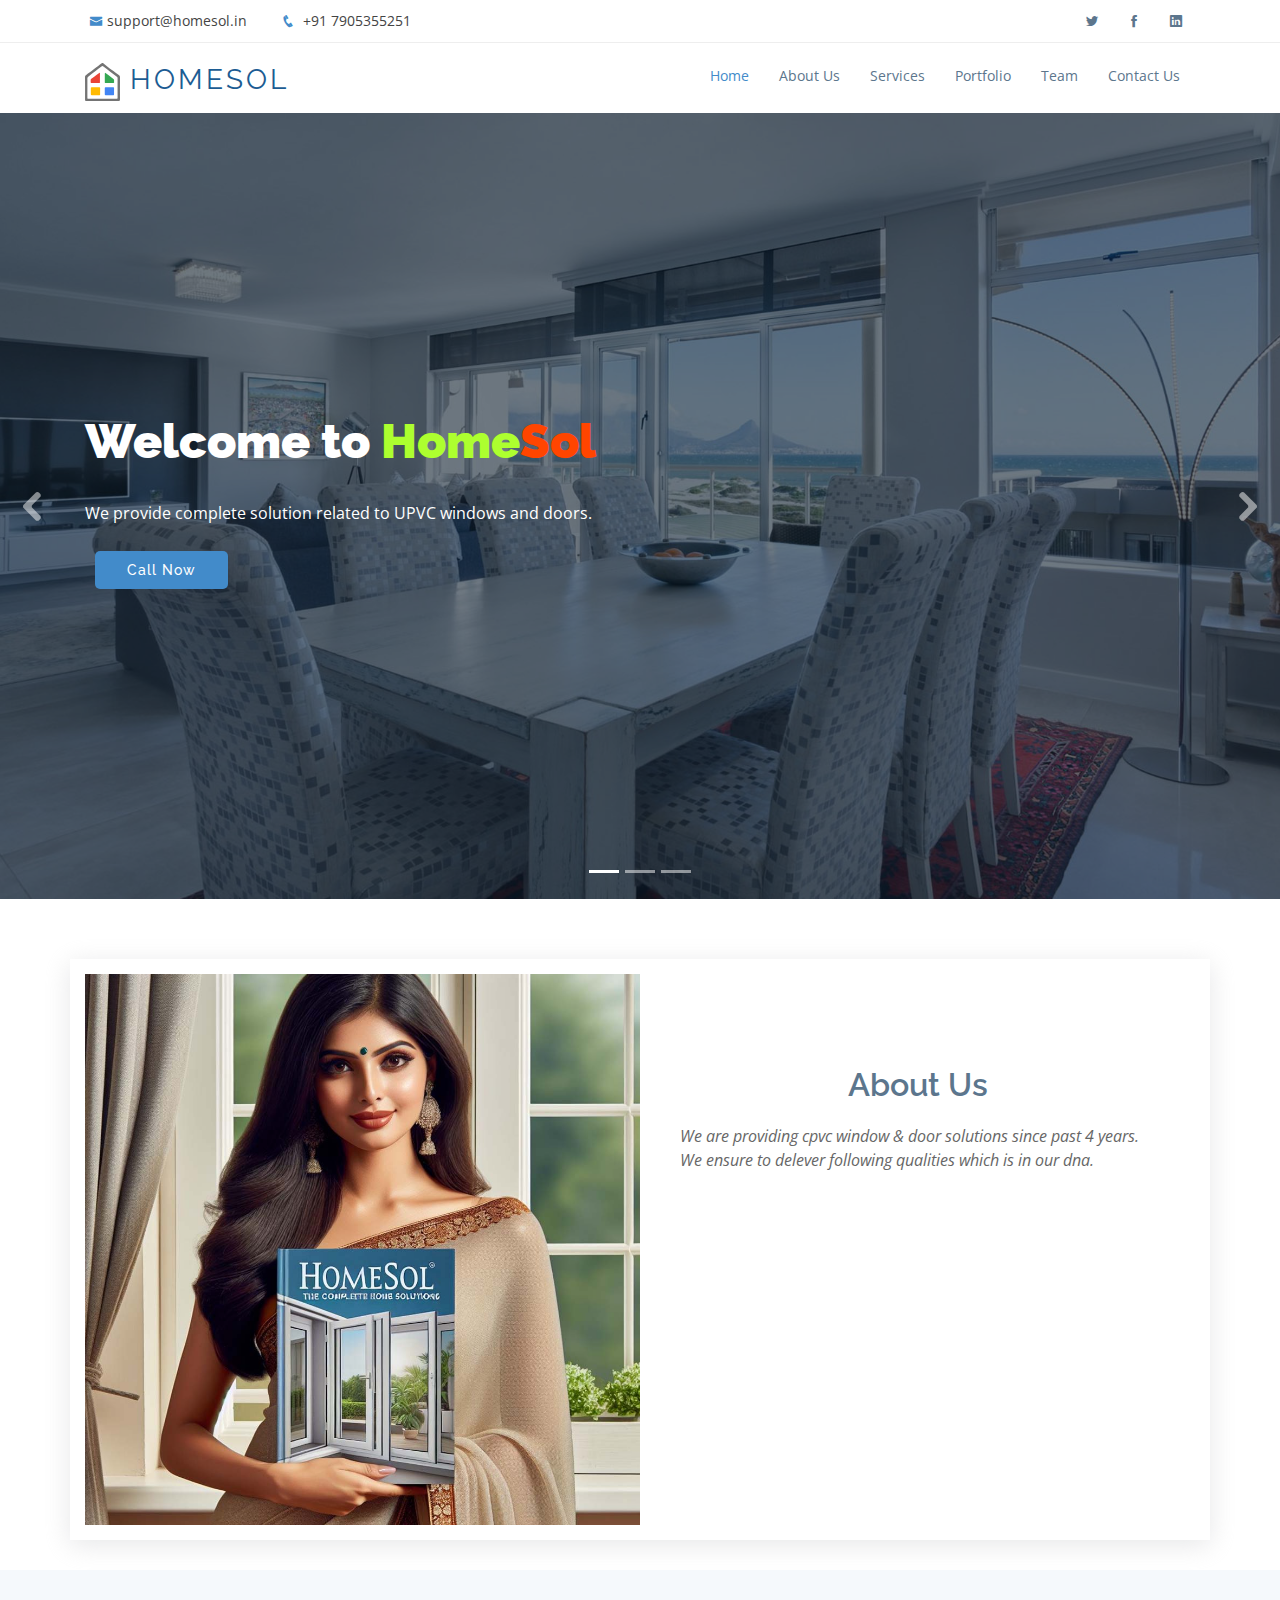
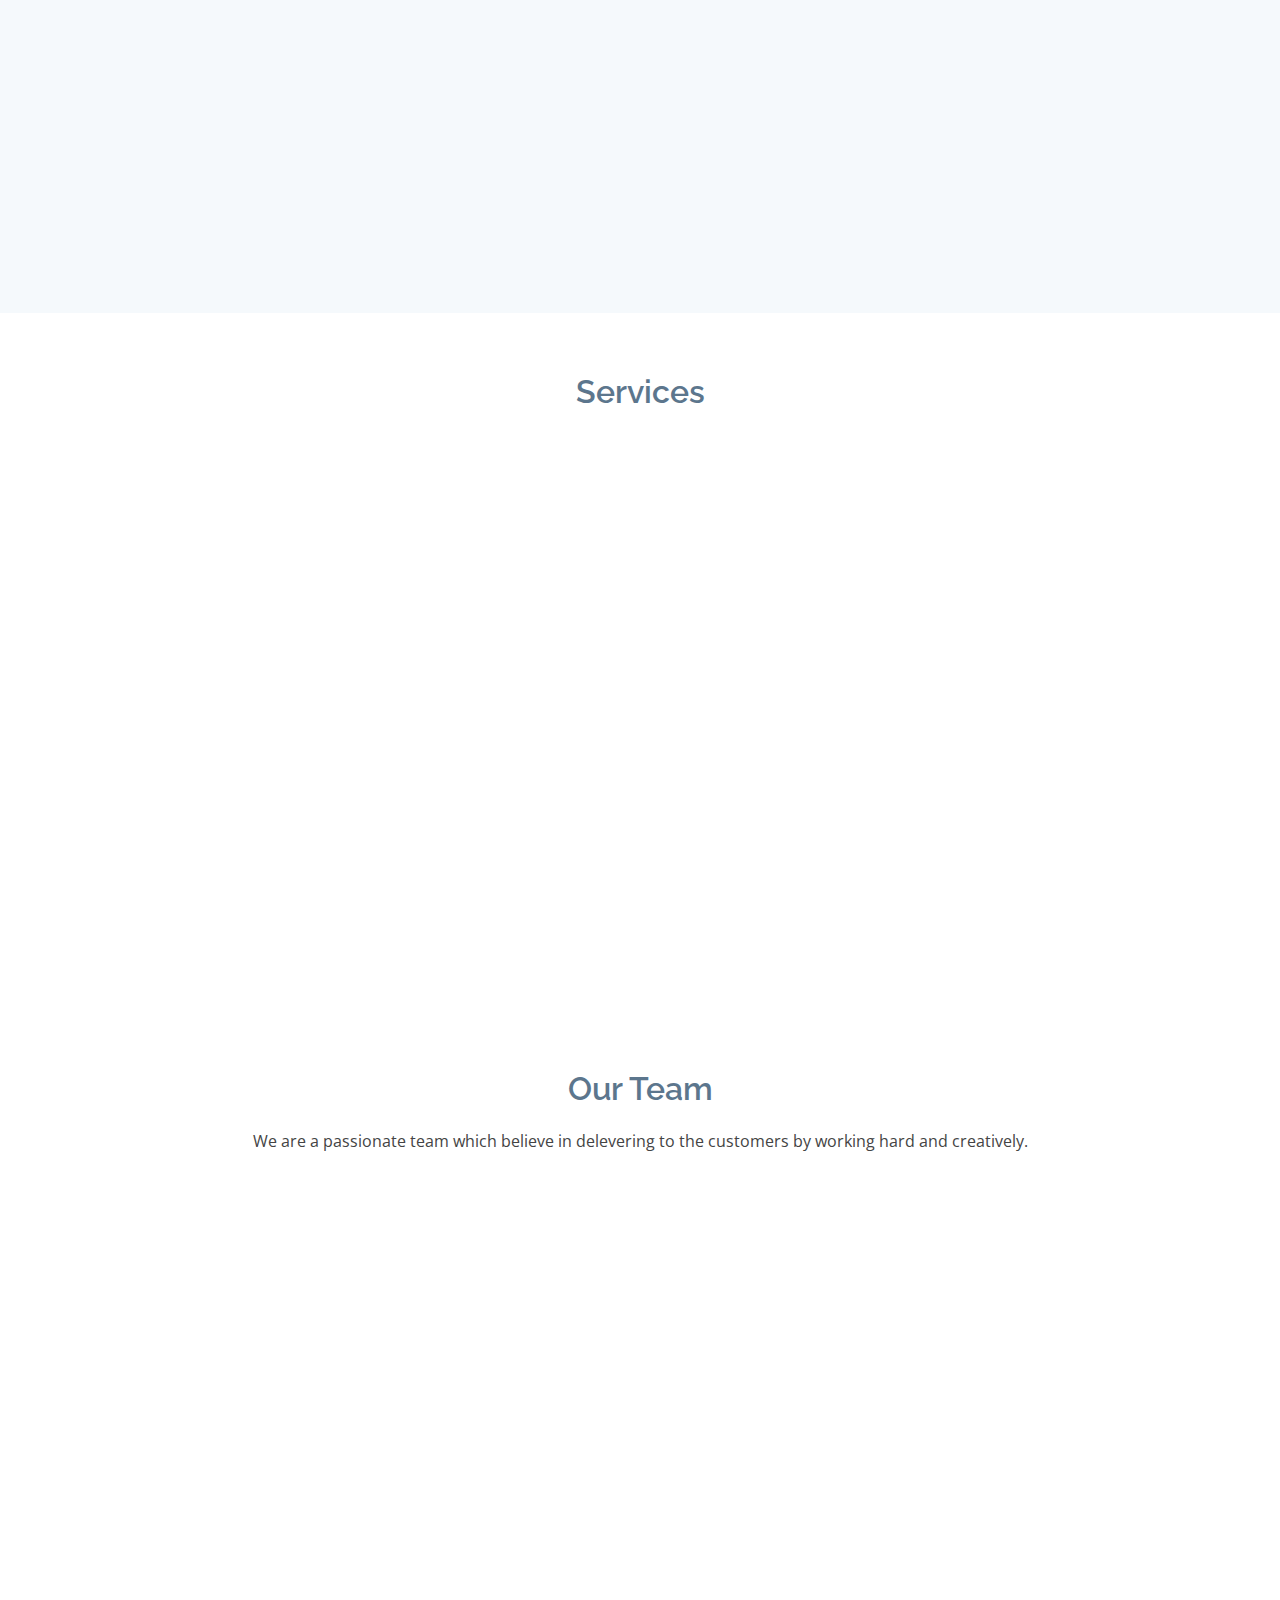
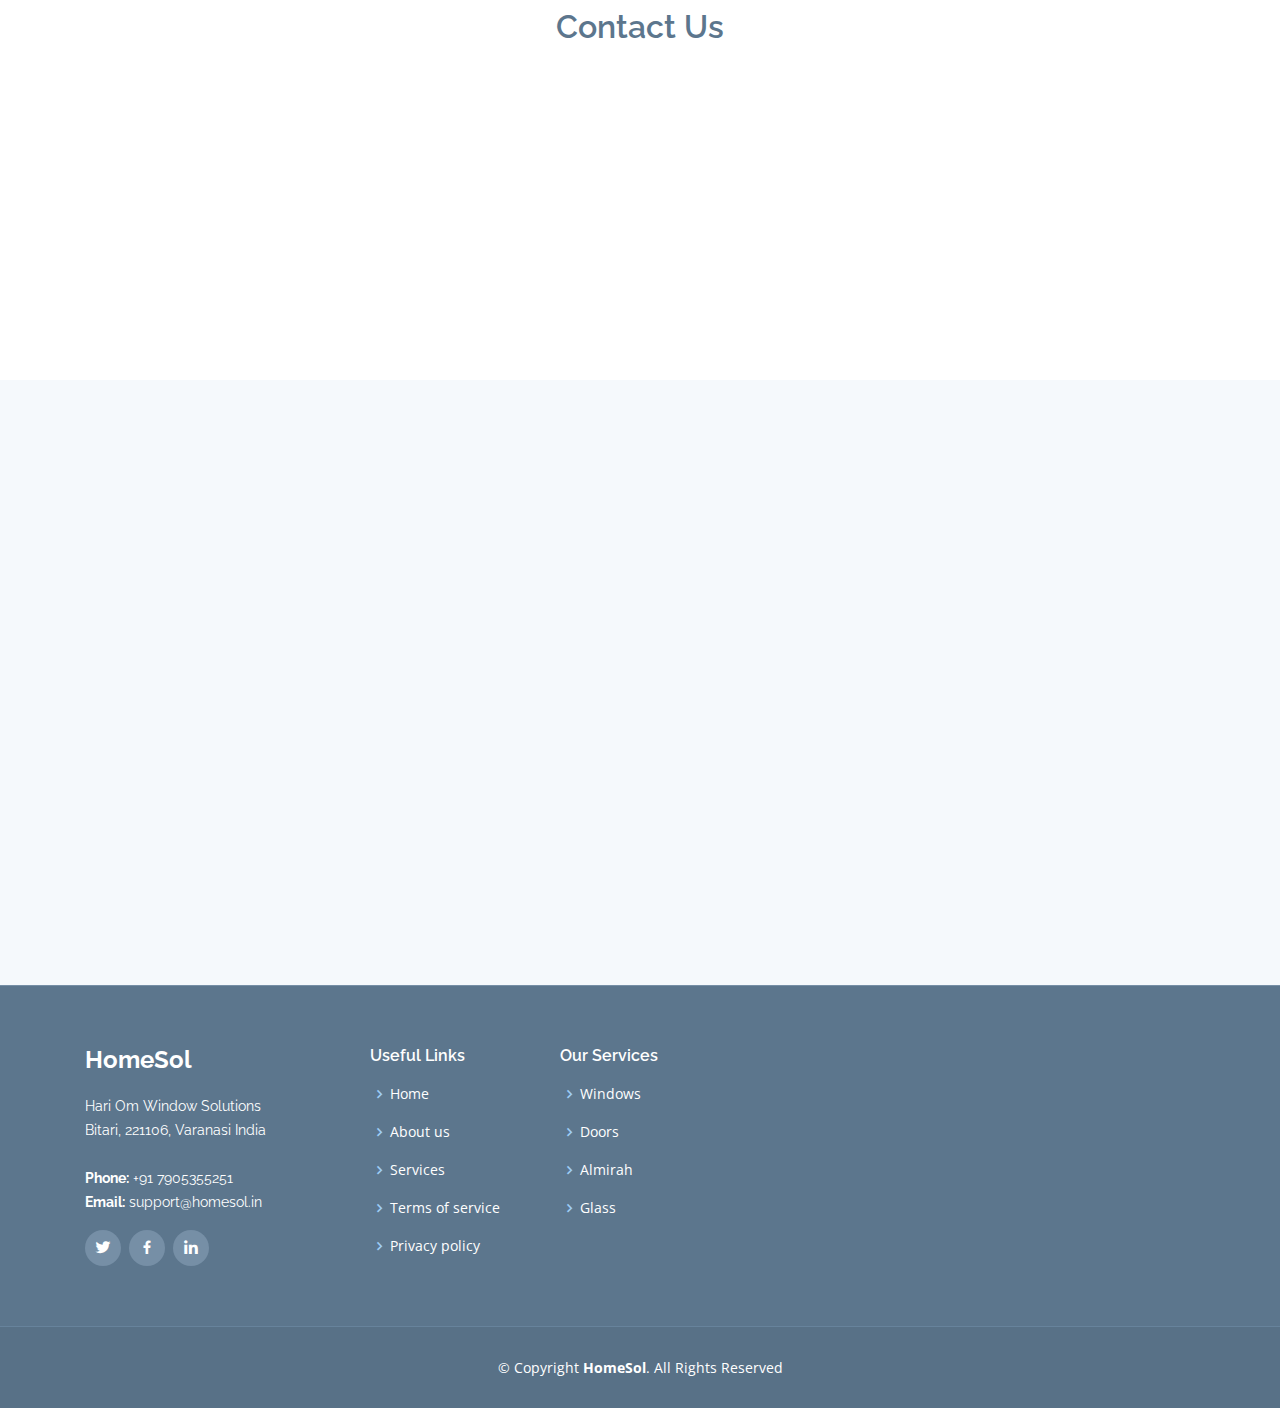
==== commit 27a927e1: "8/2" ====
--- a/index.html
+++ b/index.html
@@ -109,8 +109,8 @@
           <div class="carousel-item active" style="background-image: url('assets/img/slide/slide-1.jpg');">
             <div class="carousel-container">
               <div class="carousel-content container">
-                <h2 class="animated fadeInDown">Welcome to <span>HomeSol</span></h2>
-                <p class="animated fadeInUp">We provide complete solution related to PVC windows and doors.</p>
+                <h2 class="animated fadeInDown">Welcome to <span style="color:greenyellow;">Home<span style="color:orangered;">Sol</span></span></h2>
+                <p class="animated fadeInUp">We provide complete solution related to UPVC windows and doors.</p>
                 <a href="tel: +917905355251" class="btn-get-started animated fadeInUp scrollto">Call Now</a>
               </div>
             </div>
@@ -120,8 +120,8 @@
           <div class="carousel-item" style="background-image: url('assets/img/slide/slide-2.jpg');">
             <div class="carousel-container">
               <div class="carousel-content container">
-                <h2 class="animated fadeInDown">Best CPVC windows</h2>
-                <p class="animated fadeInUp">We provide complete solution related to PVC windows and doors.</p>
+                <h2 class="animated fadeInDown">Best UPVC windows</h2>
+                <p class="animated fadeInUp">We provide complete solution related to UPVC windows and doors.</p>
                 <a href="tel: +917905355251" class="btn-get-started animated fadeInUp scrollto">Call Now</a>
               </div>
             </div>
@@ -131,8 +131,8 @@
           <div class="carousel-item" style="background-image: url('assets/img/slide/slide-3.jpg');">
             <div class="carousel-container">
               <div class="carousel-content container">
-                <h2 class="animated fadeInDown">Best CPVC doors</h2>
-                <p class="animated fadeInUp">We provide complete solution related to PVC windows and doors.</p>
+                <h2 class="animated fadeInDown">Best UPVC doors</h2>
+                <p class="animated fadeInUp">We provide complete solution related to UPVC windows and doors.</p>
                 <a href="tel: +917905355251" class="btn-get-started animated fadeInUp scrollto">Call Now</a>
               </div>
             </div>
